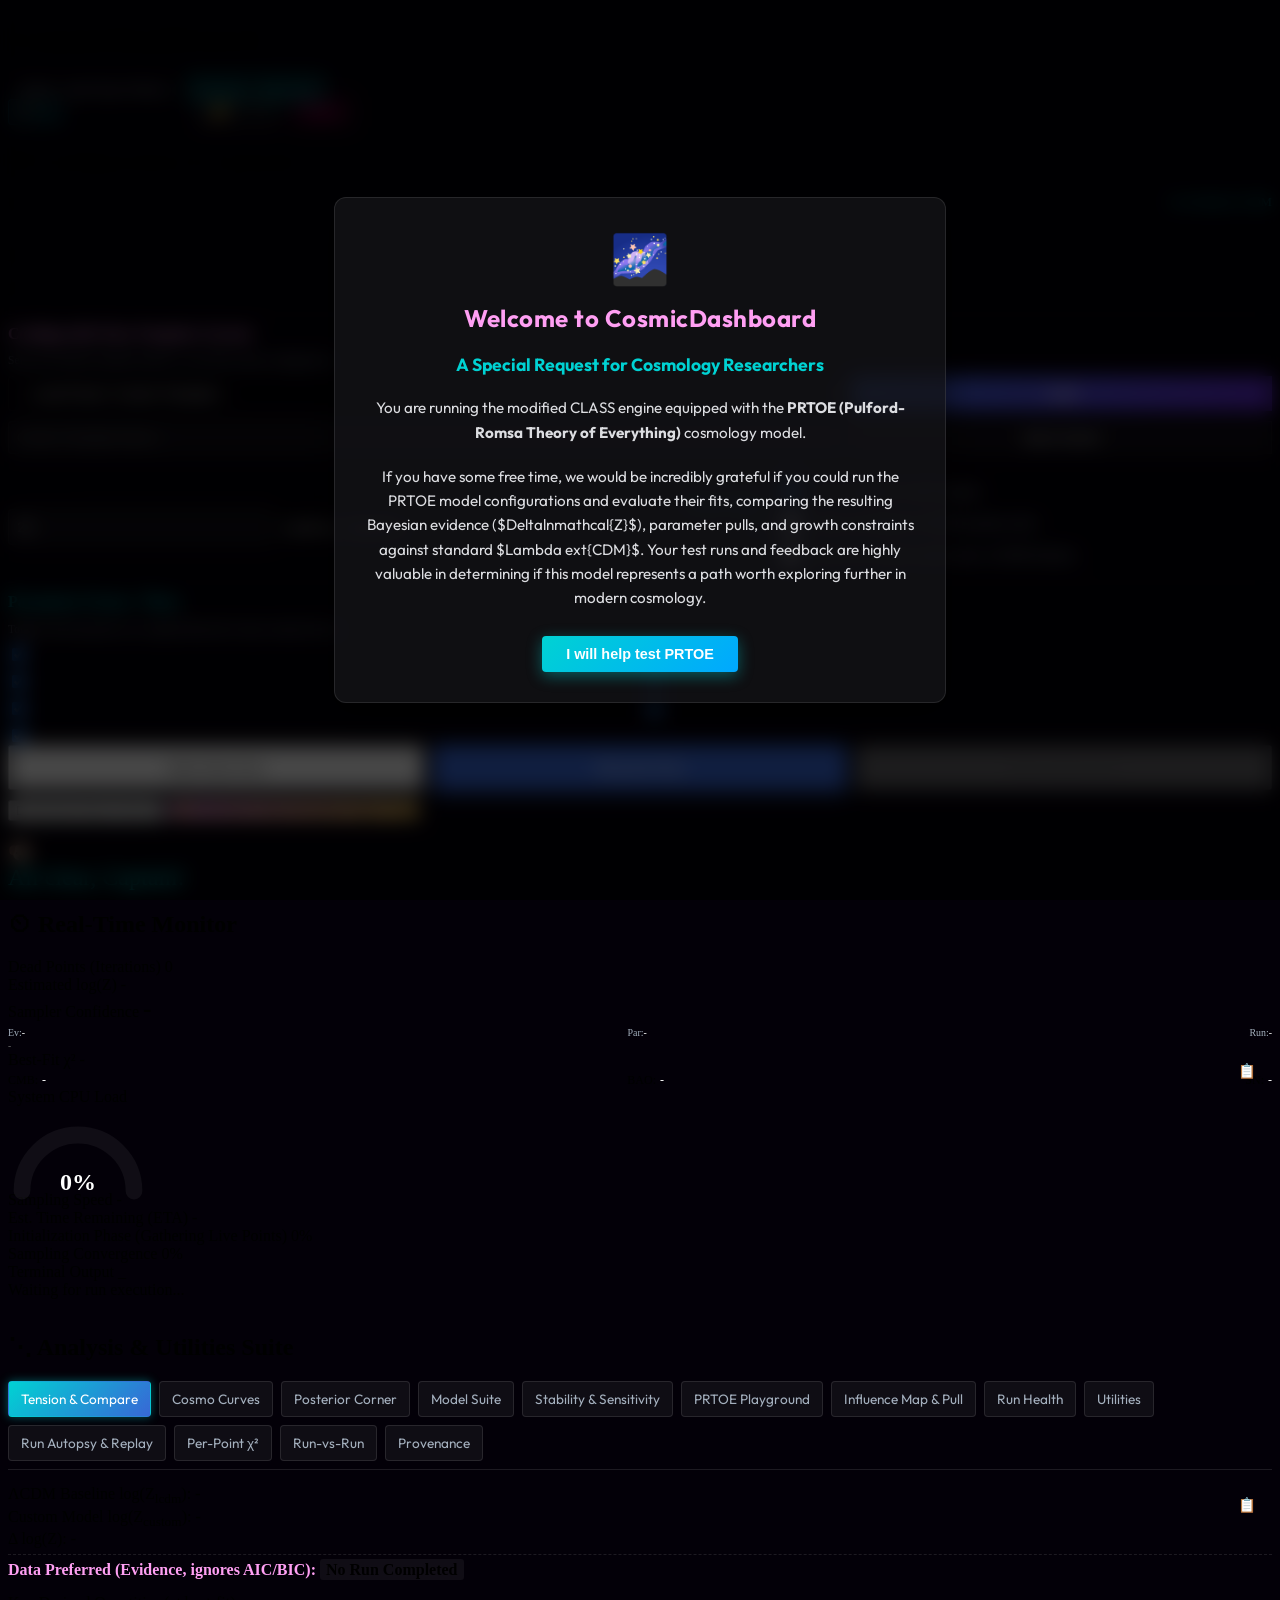
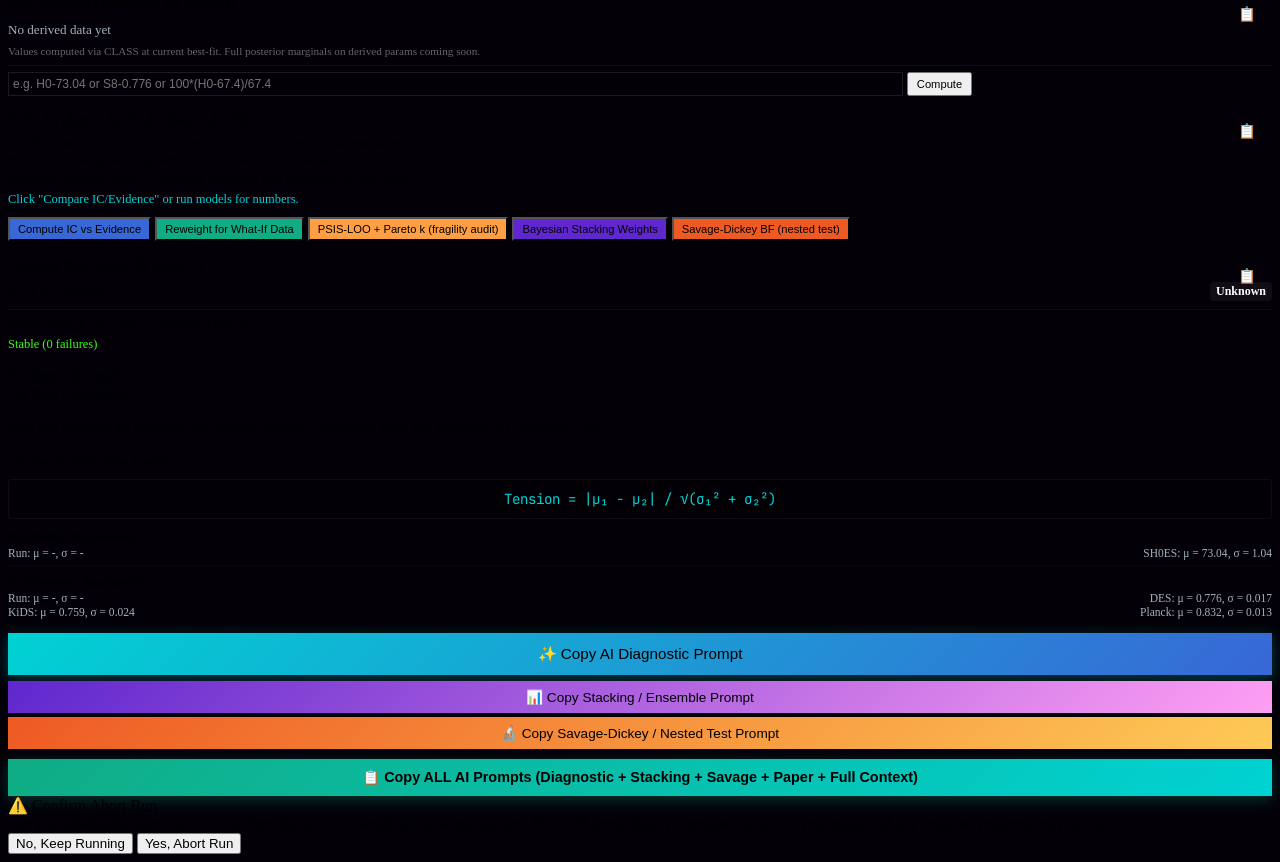
==== cosmic_dashboard/frontend/index.html @ 65e02e68 "Fix CodeRabbit frontend review findings and integrate PRTOE-DHOST framework" ====
<!DOCTYPE html>
<html lang="en">
<head>
    <meta charset="UTF-8">
    <meta name="viewport" content="width=device-width, initial-scale=1.0">
    <title>CosmicDashboard - CLASS & Cobaya Controller</title>
    <link rel="stylesheet" href="index.css">
    <link href="https://fonts.googleapis.com/css2?family=Outfit:wght@300;400;600;800&family=JetBrains+Mono:wght@400;700&display=swap" rel="stylesheet">
    <script src="https://cdn.jsdelivr.net/npm/chart.js"></script>
    <style>
        /* Deep Space Nebula Background */
        body {
            background-color: #030008 !important;
            background-image: 
                linear-gradient(to bottom, rgba(3, 0, 8, 0.4), rgba(3, 0, 8, 0.9)),
                url('https://images.unsplash.com/photo-1462331940025-496dfbfc7564?q=80&w=2560&auto=format&fit=crop') !important;
            background-size: cover !important;
            background-position: center center !important;
            background-attachment: fixed !important;
        }
        
        .tab-btn {
            background: rgba(255, 255, 255, 0.05);
            border: 1px solid rgba(255, 255, 255, 0.1);
            color: #a4b0be;
            padding: 8px 12px;
            border-radius: 4px;
            cursor: pointer;
            font-family: 'Outfit', sans-serif;
            font-size: 0.85rem;
            transition: all 0.2s ease;
        }
        .tab-btn:hover {
            background: rgba(255, 255, 255, 0.1);
            color: #fff;
        }
        .tab-btn.active {
            background: linear-gradient(135deg, #00d2d3, #3867d6);
            color: #fff;
            border-color: transparent;
            box-shadow: 0 0 10px rgba(0, 210, 211, 0.4);
        }
        .tab-content {
            display: none;
        }
        .tab-content.active {
            display: block;
        }
        .health-bar-container {
            margin-bottom: 12px;
        }
        .health-bar-label {
            display: flex;
            justify-content: space-between;
            font-size: 0.8rem;
            color: #a4b0be;
            margin-bottom: 4px;
        }
        .health-bar {
            height: 10px;
            background: rgba(255,255,255,0.05);
            border-radius: 5px;
            overflow: hidden;
            border: 1px solid rgba(255,255,255,0.1);
        }
        .health-bar-fill {
            height: 100%;
            width: 0%;
            transition: width 0.5s ease-in-out;
        }
        .wizard-row {
            display: flex;
            gap: 10px;
            margin-bottom: 10px;
            align-items: center;
        }
        .wizard-row label {
            flex: 1;
            font-size: 0.85rem;
            color: #a4b0be;
        }
        .wizard-row select, .wizard-row input {
            flex: 1.5;
            background: rgba(0,0,0,0.3);
            border: 1px solid rgba(255,255,255,0.1);
            border-radius: 4px;
            color: #fff;
            padding: 6px;
            font-family: 'JetBrains Mono', monospace;
            font-size: 0.85rem;
        }
    </style>
</head>
<body>
    <div class="stars"></div>
    <div class="app-container">
        <!-- Header -->
        <header class="app-header">
            <div class="logo-area">
                <span class="pulse-ring"></span>
                <h1>Cosmic<span>Dashboard</span></h1>
                <span style="font-size: 0.75rem; color: #a4b0be; margin-left: 12px; font-weight: normal; align-self: flex-end; margin-bottom: 5px; font-family: 'Outfit', sans-serif;">Author: Justin Ryan Pulford</span>
                <span id="classy-badge" style="margin-left: 15px; font-size: 0.8rem; padding: 4px 8px; background: rgba(0, 210, 211, 0.1); border: 1px solid #00d2d3; border-radius: 4px; color: #00d2d3; font-family: 'JetBrains Mono', monospace;">Engine: Checking...</span>
            </div>
            <div style="display: flex; align-items: center; gap: 15px;">
                <div id="phone-link-container" style="display: none; align-items: center; gap: 6px; background: rgba(0, 210, 255, 0.05); border: 1px solid rgba(0, 210, 255, 0.15); padding: 4px 8px; border-radius: 4px; font-size: 0.82rem; font-family: 'Outfit', sans-serif;">
                    <span style="font-size: 1rem;">📱</span>
                    <span style="color: #a4b0be;">Phone Sync:</span>
                    <a id="phone-link-href" href="#" target="_blank" rel="noopener noreferrer" style="color: #00d2d3; text-decoration: none; font-weight: bold; font-family: 'JetBrains Mono', monospace;">Checking...</a>
                    <button id="btn-phone-copy" title="Copy full phone URL" style="background:none; border:none; color:#a4b0be; cursor:pointer; font-size:0.75rem; padding:0 1px; line-height:1;">📋</button>
                    <button id="btn-phone-refresh" title="Refresh status (update phone link)" style="background:none; border:none; color:#a4b0be; cursor:pointer; font-size:0.75rem; padding:0 1px; line-height:1;">🔄</button>
                    <button id="btn-phone-set" title="Manually paste/set a working tunnel URL (use if auto link broke or for manual npx localtunnel)" style="background:none; border:none; color:#a4b0be; cursor:pointer; font-size:0.75rem; padding:0 1px; line-height:1;">📝</button>
                    <button id="btn-phone-clear" title="Clear phone link (tunnel expired/broken)" style="background:none; border:none; color:#a4b0be; cursor:pointer; font-size:0.75rem; padding:0 1px; line-height:1;">✕</button>
                </div>
                <button id="btn-phone-set-global" title="Phone Sync / Remote Access — set or update tunnel URL (for when auto localtunnel link breaks or manual npx)" style="background: rgba(0, 210, 255, 0.08); border: 1px solid rgba(0, 210, 255, 0.25); color: #00d2d3; padding: 3px 7px; border-radius: 4px; font-size: 0.85rem; cursor: pointer; display: flex; align-items: center; gap: 3px; font-family: 'Outfit', sans-serif;">
                    📱 <span style="font-size: 0.65rem; opacity: 0.8;">sync</span>
                </button>
                <div class="system-status">
                    <span class="status-dot status-idle" id="status-dot"></span>
                    <span class="status-text" id="status-text">SYSTEM IDLE</span>
                </div>
                <button class="btn btn-secondary" id="btn-manual-login" style="padding: 6px 12px; font-size: 0.8rem; background: rgba(255,255,255,0.05); border:1px solid rgba(255,255,255,0.15); display: flex; align-items: center; gap: 6px;">
                    <span>🔑</span> <span>Login</span>
                </button>
                <button class="btn btn-secondary" id="btn-logout" style="padding: 6px 10px; font-size: 0.75rem; background: rgba(255,0,127,0.1); border:1px solid rgba(255,0,127,0.3); color:#ff007f;">Logout</button>
            </div>
        </header>

        <!-- Main Dashboard Grid -->
        <main class="dashboard-grid">
            <!-- Left Panel: Configuration & Uploads -->
            <section class="panel glassmorphic scrollable" id="config-panel">
                <h2><span class="icon">&#x2699;</span> Configuration & Uploads</h2>
                
                <!-- YAML Upload -->
                <div class="control-group">
                    <label style="display: flex; justify-content: space-between;">Upload Model Configuration (.yaml) <a href="#" id="btn-reset-yaml" style="color: #00d2d3; text-decoration: none; font-size: 0.8rem;">Use Default ΛCDM</a></label>
                    <div class="file-upload-zone" id="yaml-upload-zone" role="button" tabindex="0" aria-label="Upload YAML configuration file">
                        <span class="upload-icon">&#x2191;</span>
                        <p>Drag & drop or <span class="browse">browse</span></p>
                        <span class="file-name-display" id="yaml-name">Default: lcdm_config.yaml</span>
                        <input type="file" id="yaml-input" accept=".yaml,.yml" style="display: none;">
                        <!-- THE COSMIC PORTAL: ALWAYS-VISIBLE ALIVE NEBULA.
                             Real nebula photo + deep layered gas clouds (indigos/violets/crimsons/teals/magentas/golds).
                             ALWAYS present (never disappears when config added).
                             .has-model: vivid + glassmorphic readable name pill so you clearly see "what model is being ran".
                             .running: FULLY ALIVE - fast swirling drift, pulsing energy, flowing space dust through the clouds,
                             stars dancing, portal breathing/glowing. Hover amps it more. Pure CSS. JUST MAKE IT ALIVE. -->

                    </div>
                </div>

                <!-- Configurable Run Template System -->
                <div class="control-group" id="template-system-section" style="margin-top: 15px; border-top: 1px solid rgba(255,255,255,0.05); padding-top: 10px;">
                    <label style="font-weight: bold; margin-bottom: 8px; color: #ff9ff3;">Configurable Run Template System</label>
                    <p style="font-size: 0.72rem; color: #a4b0be; margin-bottom: 10px;">Select pre-defined standard models or save/load custom configurations.</p>
                    <div style="display: flex; gap: 8px; margin-bottom: 10px;">
                        <select id="select-config-template" style="flex: 2; padding: 8px; border-radius: 4px; background: rgba(0,0,0,0.3); border: 1px solid rgba(255,255,255,0.1); color: #fff; font-size: 0.82rem;">
                            <option value="">-- Load Preset / Custom Template --</option>
                            <option value="lcdm_baseline">ΛCDM Baseline</option>
                            <option value="prtoe_standard">PRTOE Standard</option>
                            <option value="wcdm_test">wCDM Test</option>
                            <option value="ede_test">EDE Test (Model Zoo)</option>
                            <option value="last_run">Last Run</option>
                        </select>
                        <button class="btn btn-glow" id="btn-load-template" style="flex: 1; padding: 6px; font-size: 0.8rem; background: linear-gradient(135deg, #3867d6, #5f27cd); color: white; border: none; font-weight: bold;">Load</button>
                    </div>
                    <div style="display: flex; gap: 8px;">
                        <input type="text" id="input-template-name" placeholder="Custom Template Name..." style="flex: 2; padding: 8px; border-radius: 4px; background: rgba(255,255,255,0.05); border: 1px solid rgba(255,255,255,0.1); color: #fff; font-size: 0.8rem;">
                        <button class="btn" id="btn-save-template" style="flex: 1; padding: 6px; font-size: 0.8rem; background: rgba(255,255,255,0.05); border: 1px solid rgba(255,255,255,0.1); color: #fff;">Save Current</button>
                    </div>
                </div>

                <!-- Run Settings -->
                <div class="control-group" style="display: flex; gap: 15px; align-items: center; margin-top: 15px;">
                    <div style="flex: 1;">
                        <label>CPU Cores</label>
                        <input type="number" id="input-cores" value="24" min="1" max="128" style="width: 100%; padding: 8px; border-radius: 4px; background: rgba(255,255,255,0.05); border: 1px solid rgba(255,255,255,0.1); color: #fff; font-family: 'JetBrains Mono', monospace;">
                    </div>
                    <!-- CLASS Engine Selector (new: swap entire CLASS builds for different models/patches) -->
                    <div style="flex: 2;">
                        <label style="display: flex; justify-content: space-between; align-items: center;">
                            Active CLASS Engine
                            <a href="#" id="btn-manage-engines" style="color:#00d2d3; font-size:0.72rem; text-decoration:underline;">Manage Engines</a>
                        </label>
                        <select id="select-class-engine" style="width: 100%; padding: 6px; border-radius: 4px; background: rgba(0,0,0,0.3); border: 1px solid rgba(255,255,255,0.1); color: #fff; font-size: 0.82rem; font-family: 'JetBrains Mono', monospace;">
                            <option value="">Loading engines...</option>
                        </select>
                    </div>
                    <div style="flex: 2; display: flex; flex-direction: column; gap: 8px; margin-top: 10px;">
                        <div style="display: flex; align-items: center; gap: 10px;">
                            <input type="checkbox" id="check-autorebuild" checked style="width: 18px; height: 18px;">
                            <label style="margin: 0; cursor: pointer; color: #a4b0be; font-size: 0.9rem;" for="check-autorebuild">Auto-rebuild CLASS Engine</label>
                        </div>
                        <div style="display: flex; align-items: center; gap: 10px;">
                            <input type="checkbox" id="check-autorun-lcdm" style="width: 18px; height: 18px;">
                            <label style="margin: 0; cursor: pointer; color: #a4b0be; font-size: 0.9rem;" for="check-autorun-lcdm">Auto-run default &Lambda;CDM baseline after</label>
                        </div>
                        <div style="display: flex; align-items: center; gap: 10px;">
                            <input type="checkbox" id="check-autorun-custom" style="width: 18px; height: 18px;">
                            <label style="margin: 0; cursor: pointer; color: #a4b0be; font-size: 0.9rem;" for="check-autorun-custom">Auto-run custom model after &Lambda;CDM finishes</label>
                        </div>
                    </div>
                </div>

                <!-- Parameter Freeze/Thaw System -->
                <div class="control-group" id="freeze-thaw-section" style="margin-top: 15px; border-top: 1px solid rgba(255,255,255,0.05); padding-top: 10px;">
                    <label style="font-weight: bold; margin-bottom: 8px; color: #00d2d3;">Parameter Freeze / Thaw</label>
                    <p style="font-size: 0.72rem; color: #a4b0be; margin-bottom: 10px;">Toggle which parameters are sampled (thawed) or kept constant (frozen).</p>
                    <div style="display: grid; grid-template-columns: 1fr 1fr; gap: 8px; font-family: var(--font-sans); font-size: 0.8rem;">
                        <label style="display: flex; align-items: center; gap: 6px; cursor: pointer;">
                            <input type="checkbox" class="freeze-toggle" data-param="H0" checked> H₀ (Hubble)
                        </label>
                        <label style="display: flex; align-items: center; gap: 6px; cursor: pointer;">
                            <input type="checkbox" class="freeze-toggle" data-param="omega_cdm" checked> &omega;<sub>cdm</sub> (CDM)
                        </label>
                        <label style="display: flex; align-items: center; gap: 6px; cursor: pointer;">
                            <input type="checkbox" class="freeze-toggle" data-param="omega_b" checked> &omega;<sub>b</sub> (Baryons)
                        </label>
                        <label style="display: flex; align-items: center; gap: 6px; cursor: pointer;">
                            <input type="checkbox" class="freeze-toggle" data-param="xi_prtoe" checked> &xi;<sub>prtoe</sub>
                        </label>
                        <label style="display: flex; align-items: center; gap: 6px; cursor: pointer;">
                            <input type="checkbox" class="freeze-toggle" data-param="delta_prtoe" checked> &delta;<sub>prtoe</sub>
                        </label>
                        <label style="display: flex; align-items: center; gap: 6px; cursor: pointer;">
                            <input type="checkbox" class="freeze-toggle" data-param="zeta_prtoe" checked> &zeta;<sub>prtoe</sub>
                        </label>
                        <label style="display: flex; align-items: center; gap: 6px; cursor: pointer;">
                            <input type="checkbox" class="freeze-toggle" data-param="beta_prtoe" checked> &beta;<sub>prtoe</sub>
                        </label>
                    </div>
                </div>

                <!-- Action Buttons -->
                <div class="actions" style="display: flex; gap: 10px; flex-wrap: wrap;">
                    <button class="btn btn-primary btn-glow" id="btn-start" style="flex: 1; padding: 12px 10px; font-size: 0.95rem;">Start New Run</button>
                    <button class="btn" id="btn-resume" style="flex: 1; padding: 12px 10px; font-size: 0.95rem; background: #3867d6; color: white; border: none; box-shadow: 0 4px 15px rgba(56, 103, 214, 0.4);">Resume Run</button>
                    <button class="btn btn-danger" id="btn-stop" disabled style="flex: 1; padding: 12px 10px; font-size: 0.95rem;">Abort Active Run</button>
                </div>
                <div class="actions">
                    <button class="btn btn-secondary" id="btn-download" style="margin-top: 10px;">Download Data Archive</button>
                    <button class="btn btn-primary" id="btn-submit-bundle" style="margin-top: 6px; background: linear-gradient(135deg, #ff9ff3, #feca57); color:#000;">📦 Generate Submit Bundle (Paper Zip)</button>
                </div>
                <!-- Watchdog Alert Card -->
                <div class="jeffreys-card" id="watchdog-card" style="margin-top: 20px; border-color: #00d2d3; transition: all 0.3s ease;">
                    <div class="jeffreys-title"><span id="watchdog-icon" style="font-size: 1.2rem; margin-right: 5px;">🐶</span> Watchdog Status</div>
                    <div class="jeffreys-value" id="watchdog-text" style="color: #00d2d3; font-size: 1.5rem; text-shadow: 0 0 10px rgba(0, 210, 211, 0.5); transition: color 0.3s ease;">All clear, Captain!</div>
                    <div class="jeffreys-description" id="watchdog-desc" style="max-height: 200px; overflow-y: auto; text-align: left; background: rgba(0,0,0,0.2); padding: 8px; border-radius: 4px; display: none; margin-top: 10px;">
                        <!-- Alerts will be injected here -->
                    </div>
                    <div id="watchdog-actions" style="display: none; margin-top: 15px; gap: 8px; flex-wrap: wrap;">
                        <div id="watchdog-prioractions" style="display: none; gap: 8px; width: 100%; flex-wrap: wrap;">
                            <button class="btn btn-primary" id="btn-accept-priors" style="flex: 1; min-width: 120px; padding: 8px; font-size: 0.9rem; background: #ff4757; border: none; box-shadow: 0 0 10px rgba(255,71,87,0.4);">Accept & Restart</button>
                            <button class="btn btn-secondary" id="btn-deny-priors" style="flex: 1; min-width: 120px; padding: 8px; font-size: 0.9rem;">Deny / Ignore</button>
                        </div>
                        <div id="watchdog-utilactions" style="display: none; gap: 8px; width: 100%; flex-wrap: wrap;">
                            <button class="btn btn-secondary" id="btn-clear-report" style="flex: 1; min-width: 100px; padding: 8px; font-size: 0.85rem; background: #57606f; border: none;">Clear Report</button>
                            <button class="btn btn-secondary" id="btn-view-logfile" style="flex: 1; min-width: 100px; padding: 8px; font-size: 0.85rem; background: #3742fa; border: none;">View Log</button>
                            <button class="btn btn-secondary" id="btn-clear-log" style="flex: 1; min-width: 100px; padding: 8px; font-size: 0.85rem; background: #e74c3c; border: none;">Clear Log</button>
                            <button class="btn btn-secondary" id="btn-open-logfile" style="flex: 1; min-width: 100px; padding: 8px; font-size: 0.85rem; background: #2f3640; border: none;">Chain Log</button>
                        </div>
                    </div>
                </div>
            </section>

            <!-- Center Panel: Real-Time Sampler Monitor -->
            <section class="panel glassmorphic" id="monitor-panel" style="min-width: 0;">
                <h2><span class="icon">&#x23f2;</span> Real-Time Monitor</h2>
                
                <div class="monitor-stats">
                    <div class="stat-card">
                        <span class="stat-label">Dead Points (Iterations)</span>
                        <span class="stat-value" id="stat-dead">0</span>
                    </div>
                    <div class="stat-card">
                        <span class="stat-label">Estimated log(Z)</span>
                        <span class="stat-value highlight-cyan" id="stat-evidence">-</span>
                    </div>
                    <!-- New: Confidence Tracker - shows how confident the sampler is in current likelihood & parameters -->
                    <div class="stat-card">
                        <span class="stat-label">Sampler Confidence</span>
                        <span class="stat-value" id="stat-confidence" style="font-size: 1.6rem; font-weight: 700;">-</span>
                        <div style="margin-top: 3px; font-size: 0.62rem; color: #a4b0be; display: flex; gap: 5px; justify-content: space-between;">
                            <span>Ev:<span id="conf-evidence" style="color:#fff; font-family: var(--font-mono);">-</span></span>
                            <span>Par:<span id="conf-params" style="color:#fff; font-family: var(--font-mono);">-</span></span>
                            <span>Run:<span id="conf-sampler" style="color:#fff; font-family: var(--font-mono);">-</span></span>
                        </div>
                        <div id="conf-message" style="margin-top: 2px; font-size: 0.6rem; color: #666; font-family: var(--font-mono); white-space: nowrap; overflow: hidden; text-overflow: ellipsis;">-</div>
                    </div>
                    <div class="stat-card" style="position: relative;">
                        <button class="copy-btn" id="btn-copy-bestfit" title="Copy best-fit parameters" style="position: absolute; top: 10px; right: 10px; background: none; border: none; color: #a4b0be; cursor: pointer; font-size: 0.9rem; padding: 2px 6px; border-radius: 4px; transition: all 0.2s ease;">📋</button>
                        <span class="stat-label">Best-Fit &chi;&sup2;</span>
                        <span class="stat-value highlight-neon" id="stat-chi2">-</span>
                        <div style="display: flex; justify-content: space-between; font-size: 0.75rem; color: var(--text-secondary); margin-top: 4px; font-family: var(--font-mono);">
                            <span>CMB:<span id="stat-chi2-cmb" style="color:#fff; margin-left:4px">-</span></span>
                            <span>BAO:<span id="stat-chi2-bao" style="color:#fff; margin-left:4px">-</span></span>
                            <span>SN:<span id="stat-chi2-sn" style="color:#fff; margin-left:4px">-</span></span>
                        </div>
                        <div id="stat-raw-params" style="margin-top: 10px; font-size: 0.7rem; color: #a4b0be; font-family: var(--font-mono); max-height: 120px; overflow-y: auto; overflow-x: auto; background: rgba(0,0,0,0.2); padding: 6px; border-radius: 4px; display: none; word-break: break-all;">
                            <!-- Raw params injected here -->
                        </div>
                    </div>
                    <div class="stat-card" style="align-items: center; justify-content: center;">
                        <span class="stat-label" style="align-self: flex-start; width: 100%;">System CPU Load</span>
                        <div style="position: relative; width: 140px; height: 70px; margin-top: 15px;">
                            <svg viewBox="0 0 100 50" style="width: 100%; height: 100%; overflow: visible;">
                                <path d="M 10 50 A 40 40 0 0 1 90 50" fill="none" stroke="rgba(255,255,255,0.05)" stroke-width="12" stroke-linecap="round"/>
                                <path id="cpu-gauge-path" d="M 10 50 A 40 40 0 0 1 90 50" fill="none" stroke="#00d2d3" stroke-width="12" stroke-linecap="round" stroke-dasharray="125.66" stroke-dashoffset="125.66" style="transition: stroke-dashoffset 0.5s ease-out, stroke 0.5s ease;"/>
                            </svg>
                            <div style="position: absolute; bottom: -5px; left: 0; width: 100%; text-align: center;">
                                <span id="stat-cpu" style="font-family: var(--font-mono); font-size: 1.5rem; font-weight: 700; color: #fff;">0%</span>
                            </div>
                        </div>
                    </div>
                    <div class="stat-card">
                        <span class="stat-label">Sampling Speed</span>
                        <span class="stat-value highlight-cyan" id="stat-speed">-</span>
                    </div>
                    <div class="stat-card">
                        <span class="stat-label">Est. Time Remaining (ETA)</span>
                        <span class="stat-value highlight-neon" id="stat-eta">-</span>
                    </div>
                </div>

                <div class="progress-container">
                    <div class="progress-header">
                        <span>Initialization Phase (Gathering Live Points)</span>
                        <span id="init-percent">0%</span>
                    </div>
                    <div class="progress-bar">
                        <div class="progress-fill" id="init-fill" style="background: linear-gradient(90deg, #ff9ff3, #feca57);"></div>
                    </div>
                </div>

                <div class="progress-container">
                    <div class="progress-header">
                        <span>Sampling Convergence</span>
                        <span id="progress-percent">0%</span>
                    </div>
                    <div class="progress-bar">
                        <div class="progress-fill" id="progress-fill"></div>
                    </div>
                </div>

                <!-- Live Parameter Space Plot -->
                <div class="live-plot-container" id="live-plot-container" style="display: none; margin-top: 15px; text-align: center; background: rgba(0,0,0,0.2); border-radius: 8px; border: 1px solid rgba(255,255,255,0.05); padding: 10px;">
                    <div style="font-size: 0.8rem; color: #a4b0be; font-family: var(--font-mono); margin-bottom: 10px; display: flex; justify-content: space-between; align-items: center;">
                        <span><span style="color: #00d2d3;">&#9654;</span> Live Parameter Space Coverage</span>
                        <span id="plot-timestamp" style="font-size: 0.7rem; color: #576574;">-</span>
                    </div>
                    <div style="max-height: 380px; overflow: auto; border-radius: 4px; padding: 5px;">
                        <img id="live-plot-img" src="" style="width: 55%; min-width: 350px; height: auto; border-radius: 4px; box-shadow: 0 4px 15px rgba(0,0,0,0.5);" alt="Live Convergence Plot">
                    </div>
                </div>

                <div class="console-log">
                    <div class="console-header">
                        <span>Terminal Output</span>
                        <span class="blink-cursor">_</span>
                    </div>
                    <div class="console-body" id="console-body" style="overflow-x: auto; white-space: nowrap; padding-bottom: 15px;">
                        Waiting for run execution...
                    </div>
                </div>
            </section>

            <!-- Right Panel: Bayesian Evidence Comparison & Controls -->
            <section class="panel glassmorphic scrollable" id="results-panel">
                <h2><span class="icon">&#x22f1;</span> Analysis &amp; Utilities Suite</h2>
                
                <!-- Tab Headers -->
                <div class="tabs-header" style="display: flex; gap: 8px; border-bottom: 1px solid rgba(255,255,255,0.1); padding-bottom: 8px; margin-bottom: 15px; flex-wrap: wrap;">
                    <button class="tab-btn active" data-tab="tab-tension">Tension &amp; Compare</button>
                    <button class="tab-btn" data-tab="tab-curves">Cosmo Curves</button>
                    <button class="tab-btn" data-tab="tab-corner">Posterior Corner</button>
                    <button class="tab-btn" data-tab="tab-compare">Model Suite</button>
                    <button class="tab-btn" data-tab="tab-stability">Stability &amp; Sensitivity</button>
                    <button class="tab-btn" data-tab="tab-playground">PRTOE Playground</button>
                    <button class="tab-btn" data-tab="tab-influence">Influence Map &amp; Pull</button>
                    <button class="tab-btn" data-tab="tab-health">Run Health</button>
                    <button class="tab-btn" data-tab="tab-utils">Utilities</button>
                    <button class="tab-btn" data-tab="tab-autopsy">Run Autopsy &amp; Replay</button>
                    <button class="tab-btn" data-tab="tab-perpoint">Per-Point &chi;&sup2;</button>
                    <button class="tab-btn" data-tab="tab-runcompare">Run-vs-Run</button>
                    <button class="tab-btn" data-tab="tab-provenance">Provenance</button>
                </div>

                <!-- Tab 1: Tension & Compare -->
                <div class="tab-content active" id="tab-tension">
                    <div class="evidence-math" style="position: relative;">
                        <button class="copy-btn" id="btn-copy-evidence" title="Copy evidence comparison" style="position: absolute; top: 10px; right: 10px; background: none; border: none; color: #a4b0be; cursor: pointer; font-size: 0.9rem; padding: 2px 6px; border-radius: 4px; transition: all 0.2s ease;">📋</button>
                        <div class="math-row">
                            <span class="math-label">ΛCDM Baseline log(Z<sub>lcdm</sub>):</span>
                            <span class="math-val" id="val-baseline">-</span>
                        </div>
                        <div class="math-row">
                            <span class="math-label" id="label-custom-model">Custom Model log(Z<sub>custom</sub>):</span>
                            <span class="math-val highlight-cyan" id="val-custom">-</span>
                        </div>
                        <div class="math-divider"></div>
                        <div class="math-row result-row">
                            <span class="math-label">&Delta; log(Z):</span>
                            <span class="math-val highlight-neon" id="val-delta">-</span>
                        </div>
                        <!-- NEW: At-a-glance ACTUAL model preference from the data (Bayesian evidence, WAIC, BMA, PPC, tensions) -- ignores AIC/BIC entirely -->
                        <div class="math-row" style="margin-top: 6px; padding-top: 6px; border-top: 1px dashed rgba(255,255,255,0.1);">
                            <span class="math-label" style="font-weight: bold; color: #ff9ff3;">Data Preferred (Evidence, ignores AIC/BIC):</span>
                            <span class="math-val" id="evidence-preferred-model" style="font-weight: bold; background: rgba(255,255,255,0.05); padding: 2px 6px; border-radius: 3px;">No Run Completed</span>
                        </div>
                    </div>

                    <!-- Key Derived Cosmological Parameters (new drool-worthy panel) -->
                    <div class="evidence-math" id="derived-params-card" style="margin-top: 15px; position: relative;">
                        <button class="copy-btn" id="btn-copy-derived" title="Copy derived parameters" style="position: absolute; top: 10px; right: 10px; background: none; border: none; color: #a4b0be; cursor: pointer; font-size: 0.9rem; padding: 2px 6px; border-radius: 4px; transition: all 0.2s ease;">📋</button>
                        <div class="jeffreys-title">Key Derived Quantities (at best-fit)</div>
                        <div id="derived-params-body" style="font-family: var(--font-mono); font-size: 0.82rem; line-height: 1.45; margin-top: 8px; display: grid; grid-template-columns: 1fr 1fr; gap: 4px 12px;">
                            <!-- Populated by JS from /api/derived_parameters -->
                            <div style="color:#a4b0be">Run a model to see age, r_s, 100θ_s, σ₈, S₈, etc.</div>
                        </div>
                        <div style="font-size:0.7rem; color:#666; margin-top:6px;">Values computed via CLASS at current best-fit. Full posterior marginals on derived params coming soon.</div>
                        <div style="margin-top:8px; border-top:1px solid rgba(255,255,255,0.05); padding-top:6px;">
                            <input type="text" id="derived-expr-input" placeholder="e.g. H0-73.04 or S8-0.776 or 100*(H0-67.4)/67.4" style="width:70%; padding:4px; font-size:0.75rem; background:rgba(0,0,0,0.3); border:1px solid rgba(255,255,255,0.1); color:#fff;">
                            <button class="btn" id="btn-compute-expr" style="padding:4px 8px; font-size:0.7rem;">Compute</button>
                            <div id="derived-expr-result" style="font-size:0.75rem; margin-top:4px; color:#00d2d3;"></div>
                        </div>
                    </div>

                    <!-- IC vs Evidence Comparison (makes AIC/BIC obsolete for complex models) -->
                    <div class="evidence-math" id="ic-evidence-card" style="margin-top: 15px; position: relative;">
                        <button class="copy-btn" id="btn-copy-ic-evidence" title="Copy IC vs evidence comparison" style="position: absolute; top: 10px; right: 10px; background: none; border: none; color: #a4b0be; cursor: pointer; font-size: 0.9rem; padding: 2px 6px; border-radius: 4px; transition: all 0.2s ease;">📋</button>
                        <div class="jeffreys-title">Why Evidence & WAIC Beat AIC/BIC</div>
                        <div id="ic-evidence-body" style="font-family: var(--font-mono); font-size: 0.78rem; line-height: 1.4; margin-top: 6px;">
                            <div>AIC/BIC: point-estimate + crude k penalty. Misses prior volume, degeneracies.</div>
                            <div>WAIC/LOO: full posterior penalty (effective params from variance).</div>
                            <div>Bayesian Evidence (Δlog Z): integrates likelihood over prior (true Occam razor).</div>
                            <div id="ic-evidence-values" style="margin-top:4px; color:#00d2d3;">Click "Compare IC/Evidence" or run models for numbers.</div>
                        </div>
                        <button class="btn" id="btn-ic-evidence" style="margin-top:8px; padding:4px 8px; font-size:0.7rem; background:#3867d6;">Compute IC vs Evidence</button>
                        <button class="btn" id="btn-reweight" style="margin-top:4px; padding:4px 8px; font-size:0.7rem; background:#10ac84;">Reweight for What-If Data</button>
                        <button class="btn" id="btn-psis-loo" style="margin-top:4px; padding:4px 8px; font-size:0.7rem; background:#ff9f43;">PSIS-LOO + Pareto k (fragility audit)</button>
                        <button class="btn" id="btn-model-stacking" style="margin-top:4px; padding:4px 8px; font-size:0.7rem; background:#5f27cd;">Bayesian Stacking Weights</button>
                        <button class="btn" id="btn-savage-dickey" style="margin-top:4px; padding:4px 8px; font-size:0.7rem; background:#ee5a24;">Savage-Dickey BF (nested test)</button>
                        <div id="advanced-metrics-body" style="margin-top:6px; font-family: var(--font-mono); font-size:0.72rem; color:#a4b0be; background:rgba(0,0,0,0.2); padding:4px; border-radius:3px; display:none;"></div>
                    </div>

                    <!-- Model Tension & Stability Card -->
                    <div class="evidence-math" id="tensions-card" style="margin-top: 15px; position: relative;">
                        <button class="copy-btn" id="btn-copy-tensions" title="Copy tension & struggles status" style="position: absolute; top: 10px; right: 10px; background: none; border: none; color: #a4b0be; cursor: pointer; font-size: 0.9rem; padding: 2px 6px; border-radius: 4px; transition: all 0.2s ease;">📋</button>
                        <div class="jeffreys-title">Tension Resolution &amp; Stability</div>
                        <div style="font-family: var(--font-sans); font-size: 0.85rem; margin-top: 8px; display: flex; flex-direction: column; gap: 8px;">
                            <div style="display: flex; justify-content: space-between; align-items: center;">
                                <span>H<sub>0</sub> &amp; S<sub>8</sub> Tensions:</span>
                                <span id="stat-tensions-badge" style="padding: 2px 6px; border-radius: 4px; font-weight: bold; font-family: var(--font-mono); font-size: 0.75rem; background: rgba(255,255,255,0.05); color: #fff;">Unknown</span>
                            </div>
                            <div id="stat-neutrino-line" style="display: none; justify-content: space-between; align-items: center; font-size: 0.82rem; border-top: 1px dashed rgba(255,255,255,0.05); padding-top: 6px; margin-top: 2px;">
                                <span>Neutrino Stability (m<sub>&nu;</sub>):</span>
                                <span id="stat-neutrino-badge" style="padding: 1px 5px; border-radius: 3px; font-weight: bold; font-family: var(--font-mono); font-size: 0.72rem; background: rgba(255,255,255,0.05); color: #fff; border: 1px solid rgba(255,255,255,0.1);">--</span>
                            </div>
                            <div id="stat-ncdm-section" style="display: none; flex-direction: column; border-top: 1px dashed rgba(255,255,255,0.05); padding-top: 6px; margin-top: 2px;">
                                <div style="display: flex; justify-content: space-between; align-items: center; cursor: pointer;" id="stat-ncdm-header" title="Click to view neutrino diagnostics">
                                    <span style="display: flex; align-items: center; gap: 4px;">
                                        <span>Neutrino Sector (m_&nu;):</span>
                                        <span id="stat-ncdm-arrow" style="font-size: 0.7rem; transition: transform 0.2s;">▶</span>
                                    </span>
                                    <span id="stat-ncdm-badge" style="padding: 2px 6px; border-radius: 4px; font-weight: bold; font-family: var(--font-mono); font-size: 0.75rem; background: rgba(255,255,255,0.05); color: #fff; border: 1px solid rgba(255,255,255,0.1);">Disabled</span>
                                </div>
                                <div id="stat-ncdm-details" style="display: none; padding-top: 8px; flex-direction: column; gap: 4px; border-top: 1px dashed rgba(255,255,255,0.02); margin-top: 6px; font-size: 0.78rem;">
                                    <!-- Details will be dynamically injected here -->
                                </div>
                            </div>
                            <div id="stat-struggles-section" style="border-top: 1px solid rgba(255,255,255,0.05); padding-top: 8px;">
                                <div style="color: var(--text-secondary); font-size: 0.8rem; margin-bottom: 4px;">Model Struggles (CLASS Computation Failures):</div>
                                <div id="stat-struggles-body" style="font-family: var(--font-mono); font-size: 0.78rem; color: #39ff14; overflow-x: auto; word-break: break-all;">
                                    Stable (0 failures)
                                </div>
                            </div>
                        </div>
                    </div>

                    <!-- Parameters Constraints Table -->
                    <div class="evidence-math" id="constraints-card" style="margin-top: 15px; display: none; position: relative;">
                        <button class="copy-btn" id="btn-copy-constraints" title="Copy 1-sigma constraints" style="position: absolute; top: 10px; right: 10px; background: none; border: none; color: #a4b0be; cursor: pointer; font-size: 0.9rem; padding: 2px 6px; border-radius: 4px; transition: all 0.2s ease;">📋</button>
                        <div class="jeffreys-title">1-Sigma Constraints (Mean &amp; 1-&sigma;)</div>
                        <div id="constraints-body" style="font-family: var(--font-mono); font-size: 0.82rem; line-height: 1.5; margin-top: 8px; max-height: 200px; overflow-y: auto; overflow-x: auto; word-break: break-all;">
                            <!-- Injected parameter limits -->
                        </div>
                    </div>

                    <!-- Jeffreys Scale Card -->
                    <div class="jeffreys-card" id="jeffreys-card" style="margin-top: 15px;">
                        <div class="jeffreys-title">Evidence Strength</div>
                        <div class="jeffreys-value" id="jeffreys-text">No Run Completed</div>
                        <p class="jeffreys-description" id="jeffreys-desc">
                            Run the sampler to compare the custom model's evidence with the baseline $\Lambda$CDM.
                        </p>
                        <div id="evidence-breakdown" style="display: none; border-top: 1px solid rgba(255,255,255,0.05); padding-top: 8px; margin-top: 10px; font-family: var(--font-mono); font-size: 0.75rem; text-align: left; line-height: 1.4; color: #a4b0be; word-break: break-all;">
                            <!-- Breakdown will be injected here -->
                        </div>
                    </div>

                    <!-- Tension Statistical Formula & Component Detail -->
                    <div class="evidence-math" style="margin-top: 15px; font-family: var(--font-sans); font-size: 0.82rem;">
                        <div class="jeffreys-title" style="margin-bottom: 8px;">Tension Quantification Engine</div>
                        <div style="text-align: center; margin: 10px 0; padding: 10px; background: rgba(0,0,0,0.3); border: 1px solid rgba(255,255,255,0.05); border-radius: 4px; font-family: 'JetBrains Mono', monospace; font-size: 0.88rem; color: #00d2d3;">
                            Tension = |&mu;₁ - &mu;₂| / &radic;(&sigma;₁&sup2; + &sigma;₂&sup2;)
                        </div>
                        <div style="display: flex; flex-direction: column; gap: 8px; font-size: 0.78rem;">
                            <div style="border-bottom: 1px solid rgba(255,255,255,0.02); padding-bottom: 6px;">
                                <div style="display: flex; justify-content: space-between; font-weight: bold; margin-bottom: 2px;">
                                    <span>H₀ (Hubble Parameter):</span>
                                    <span id="detail-h0-tension" class="highlight-cyan">-</span>
                                </div>
                                <div style="color: #a4b0be; display: flex; justify-content: space-between; font-family: var(--font-mono); font-size: 0.72rem;">
                                    <span>Run: &mu; = <span id="val-h0-mean">-</span>, &sigma; = <span id="val-h0-std">-</span></span>
                                    <span>SH0ES: &mu; = 73.04, &sigma; = 1.04</span>
                                </div>
                            </div>
                            <div>
                                <div style="display: flex; justify-content: space-between; font-weight: bold; margin-bottom: 2px;">
                                    <span>S₈ (Structure Amplitude):</span>
                                    <span id="detail-s8-tension" class="highlight-cyan">-</span>
                                </div>
                                <div style="color: #a4b0be; display: flex; justify-content: space-between; font-family: var(--font-mono); font-size: 0.72rem; margin-bottom: 2px;">
                                    <span>Run: &mu; = <span id="val-s8-mean">-</span>, &sigma; = <span id="val-s8-std">-</span></span>
                                    <span>DES: &mu; = 0.776, &sigma; = 0.017</span>
                                </div>
                                <div style="color: #a4b0be; display: flex; justify-content: space-between; font-family: var(--font-mono); font-size: 0.72rem;">
                                    <span>KiDS: &mu; = 0.759, &sigma; = 0.024</span>
                                    <span>Planck: &mu; = 0.832, &sigma; = 0.013</span>
                                </div>
                            </div>
                        </div>
                    </div>

                    <!-- Unified AI Prompt Generators (updated with all new features: PSIS-LOO + Pareto k, Bayesian Stacking, Savage-Dickey, robust Phone Sync, alive Nebula portal, etc.) -->
                    <button class="btn btn-primary btn-glow" id="btn-copy-ai-prompt" style="margin-top: 15px; width: 100%; padding: 12px; font-size: 0.95rem; background: linear-gradient(135deg, #00d2d3, #3867d6); border: none; box-shadow: 0 4px 15px rgba(0, 210, 211, 0.3);">
                        ✨ Copy AI Diagnostic Prompt
                    </button>
                    <button class="btn" id="btn-copy-ai-stacking" style="margin-top: 6px; width: 100%; padding: 8px; font-size: 0.85rem; background: linear-gradient(135deg, #5f27cd, #ff9ff3); border: none;">
                        📊 Copy Stacking / Ensemble Prompt
                    </button>
                    <button class="btn" id="btn-copy-ai-savage" style="margin-top: 4px; width: 100%; padding: 8px; font-size: 0.85rem; background: linear-gradient(135deg, #ee5a24, #feca57); border: none;">
                        🔬 Copy Savage-Dickey / Nested Test Prompt
                    </button>
                    <button class="btn btn-secondary" id="btn-copy-all-ai-prompts" style="margin-top: 10px; width: 100%; padding: 10px; font-size: 0.9rem; background: linear-gradient(135deg, #10ac84, #00d2d3); border: none; box-shadow: 0 4px 15px rgba(16, 172, 132, 0.3); font-weight: bold;">
                        📋 Copy ALL AI Prompts (Diagnostic + Stacking + Savage + Paper + Full Context)
                    </button>
                </div>

                <!-- Tab 2: Cosmo Curves -->
                <div class="tab-content" id="tab-curves">
                    <div class="evidence-math">
                        <div class="jeffreys-title" style="margin-bottom: 8px;">Effective Equation‑of‑State w(z)</div>
                        <div class="chart-wrapper">
                            <canvas id="chart-w-mu" style="background: rgba(0,0,0,0.2); border-radius: 4px; padding: 5px;"></canvas>
                        </div>
                        <div id="equation-of-state-params" style="display: flex; justify-content: space-between; font-size: 0.78rem; color: #a4b0be; font-family: var(--font-mono); margin-top: 8px; padding-top: 6px; border-top: 1px dashed rgba(255,255,255,0.05);">
                            <span>w<sub>0</sub>: <span id="curve-w0" style="color: #fff;">-</span></span>
                            <span>w<sub>a</sub>: <span id="curve-wa" style="color: #fff;">-</span></span>
                        </div>
                    </div>
                    
                    <div class="evidence-math" style="margin-top: 15px;">
                        <div class="jeffreys-title" style="margin-bottom: 8px;">Structure Growth Rate f&sigma;<sub>8</sub>(z)</div>
                        <div class="chart-wrapper">
                            <canvas id="chart-f-sigma8" style="background: rgba(0,0,0,0.2); border-radius: 4px; padding: 5px;"></canvas>
                        </div>
                        <div id="structure-growth-params" style="display: flex; justify-content: space-between; font-size: 0.78rem; color: #a4b0be; font-family: var(--font-mono); margin-top: 8px; padding-top: 6px; border-top: 1px dashed rgba(255,255,255,0.05);">
                            <span>Growth Index &gamma;<sub>0</sub>: <span id="curve-gamma" style="color: #fff;">-</span></span>
                        </div>
                    </div>

                    <!-- Model Deformation Slider -->
                    <div class="evidence-math" style="margin-top: 15px;">
                        <div class="jeffreys-title" style="margin-bottom: 4px;">Model Deformation Interpolator</div>
                        <p style="font-size: 0.72rem; color: #a4b0be; margin-bottom: 8px;">
                            Deform model parameter space smoothly from standard &Lambda;CDM (0.0) to full PRTOE (1.0).
                        </p>
                        <div style="display: flex; justify-content: space-between; align-items: center; margin-bottom: 6px;">
                            <span style="font-size: 0.78rem; color: #fff;">Deformation (&alpha;):</span>
                            <span id="val-deform-alpha" style="font-family: var(--font-mono); color: #00d2d3; font-weight: bold;">0.00</span>
                        </div>
                        <input type="range" id="slide-deform-alpha" min="0.0" max="1.0" step="0.05" value="0.00" style="width: 100%; height: 5px; accent-color: #00d2d3; background: rgba(255,255,255,0.1); border-radius: 3px;">
                    </div>
                </div>

                <!-- Tab 3: Influence Maps & Pull Analyzer -->
                <div class="tab-content" id="tab-influence">
                    <!-- Jacobian Influence Heatmap -->
                    <div class="evidence-math">
                        <div class="jeffreys-title" style="margin-bottom: 6px;">Parameter Influence Map (Jacobian Heatmap)</div>
                        <p style="font-size: 0.72rem; color: #a4b0be; margin-bottom: 10px;">
                            Normalized sensitivity matrix showing how late-time PRTOE parameters affect key cosmological parameters. Values show &part; ln(Observable) / &part; ln(Parameter).
                        </p>
                        <div id="jacobian-heatmap-container" style="overflow-x: auto; font-family: var(--font-mono); font-size: 0.78rem; text-align: left; background: rgba(0,0,0,0.2); border-radius: 4px; padding: 5px; border: 1px solid rgba(255,255,255,0.05);">
                            <div style="color: #a4b0be; text-align: center; padding: 10px;">Calculate derivatives to populate map.</div>
                        </div>
                    </div>
                    
                    <!-- Dataset Pull Analyzer -->
                    <div class="evidence-math" style="margin-top: 15px;">
                        <div class="jeffreys-title" style="margin-bottom: 6px;">Dataset Pull Analyzer</div>
                        <p style="font-size: 0.72rem; color: #a4b0be; margin-bottom: 10px;">
                            Correlation matrix between parameters (H₀, S₈) and individual likelihood datasets from active chains. Indicates parameter pull directions.
                        </p>
                        <div id="dataset-pull-container" style="overflow-x: auto; font-family: var(--font-mono); font-size: 0.78rem; text-align: left; background: rgba(0,0,0,0.2); border-radius: 4px; padding: 5px; border: 1px solid rgba(255,255,255,0.05);">
                            <div style="color: #a4b0be; text-align: center; padding: 10px;">Loading pull data from active chains...</div>
                        </div>
                    </div>

                    <!-- Delta Chi2 Bar Chart -->
                    <div class="evidence-math" style="margin-top: 15px;">
                        <div class="jeffreys-title" style="margin-bottom: 8px;">Likelihood Pull: &Delta;&chi;&sup2; per Dataset</div>
                        <div class="chart-wrapper-large">
                            <canvas id="chart-influence" style="background: rgba(0,0,0,0.2); border-radius: 4px; padding: 5px;"></canvas>
                        </div>
                    </div>
                </div>

                <!-- Tab 4: Run Health -->
                <div class="tab-content" id="tab-health">
                    <div class="evidence-math">
                        <!-- Stagnation Alert & Recovery Control -->
                        <div id="stagnation-banner" style="display: none; background: rgba(255, 71, 87, 0.15); border: 1px solid #ff4757; border-radius: 4px; padding: 12px; margin-bottom: 15px; font-family: var(--font-sans); font-size: 0.84rem;">
                            <div style="display: flex; align-items: center; gap: 8px; color: #ff4757; font-weight: bold; margin-bottom: 4px;">
                                <span>⚠️ SAMPLER STAGNATION DETECTED</span>
                            </div>
                            <p id="stagnation-reason-txt" style="color: #a4b0be; font-size: 0.78rem; margin: 0 0 10px 0; line-height: 1.3;">
                                The sampler is evaluating proposals but fails to accept new states (ESS=0).
                            </p>
                            <div style="display: flex; gap: 10px;">
                                <button class="btn btn-danger" id="btn-stagnation-recover" style="padding: 6px 12px; font-size: 0.8rem; flex: 1; border: none; font-weight: bold;">
                                    Widen Priors &amp; Restart
                                </button>
                                <button class="btn btn-secondary" id="btn-stagnation-dismiss" style="padding: 6px 12px; font-size: 0.8rem;">
                                    Dismiss
                                </button>
                            </div>
                        </div>

                        <div class="jeffreys-title" style="margin-bottom: 12px;">Diagnostics Monitor</div>
                        
                        <div class="health-bar-container">
                            <div class="health-bar-label">
                                <span>Sampler Efficiency (Acceptance Rate)</span>
                                <span id="health-efficiency-val">0.0%</span>
                            </div>
                            <div class="health-bar">
                                <div class="health-bar-fill" id="health-efficiency-fill" style="background: linear-gradient(90deg, #00d2d3, #3867d6);"></div>
                            </div>
                        </div>

                        <div class="health-bar-container">
                            <div class="health-bar-label">
                                <span>CLASS Boltzmann Solver Stability</span>
                                <span id="health-stability-val">100.0%</span>
                            </div>
                            <div class="health-bar">
                                <div class="health-bar-fill" id="health-stability-fill" style="background: linear-gradient(90deg, #2ed573, #1e90ff);"></div>
                            </div>
                        </div>

                        <div class="health-bar-container">
                            <div class="health-bar-label">
                                <span>Prior-Hit Frequency</span>
                                <span id="health-prior-val">0.0%</span>
                            </div>
                            <div class="health-bar">
                                <div class="health-bar-fill" id="health-prior-fill" style="background: linear-gradient(90deg, #feca57, #ff4757);"></div>
                            </div>
                        </div>

                        <div style="font-family: var(--font-sans); font-size: 0.82rem; margin-top: 15px; display: flex; flex-direction: column; gap: 8px; border-top: 1px solid rgba(255,255,255,0.05); padding-top: 10px;">
                            <div style="display: flex; justify-content: space-between;">
                                <span style="color: #a4b0be;">Effective Sample Size (ESS):</span>
                                <span id="health-ess" style="color: #fff; font-family: var(--font-mono);">-</span>
                            </div>
                            <div style="display: flex; justify-content: space-between;">
                                <span style="color: #a4b0be;">Autocorrelation Length:</span>
                                <span id="health-autocorr" style="color: #fff; font-family: var(--font-mono);">-</span>
                            </div>
                            <div style="display: flex; justify-content: space-between;">
                                <span style="color: #a4b0be;">Total Proposals Evaluated:</span>
                                <span id="health-evals" style="color: #fff; font-family: var(--font-mono);">-</span>
                            </div>
                        </div>

                        <!-- Manual recovery & packaging buttons -->
                            <div style="display: flex; align-items: center; gap: 8px; margin-bottom: 10px; padding: 8px; background: rgba(255,255,255,0.03); border-radius: 4px;">
                                <input type="checkbox" id="chk-apply-watchdog" checked style="cursor: pointer; width: 16px; height: 16px;">
                                <label for="chk-apply-watchdog" style="color: #a4b0be; font-size: 0.78rem; cursor: pointer; margin: 0; user-select: none;">
                                    Auto-apply Watchdog prior recommendations
                                </label>
                            </div>
                        <div style="border-top: 1px solid rgba(255,255,255,0.05); padding-top: 12px; margin-top: 15px; display: flex; gap: 10px;">
                            <button class="btn" id="btn-manual-recover" style="flex: 1; padding: 8px; font-size: 0.8rem; background: rgba(255,255,255,0.05); border: 1px solid rgba(255,255,255,0.1); color: #fff;">
                                🛠️ Widen Priors &amp; Proposals
                            </button>
                            <button class="btn btn-primary" id="btn-download-repro" style="flex: 1; padding: 8px; font-size: 0.8rem; background: #3867d6; border: none;">
                                📦 Repro Packager
                            </button>
                        </div>

                        <!-- Sampler Brain Matrix -->
                        <div style="border-top: 1px solid rgba(255,255,255,0.05); padding-top: 12px; margin-top: 15px;">
                            <div class="jeffreys-title" style="margin-bottom: 6px;">Sampler Brain (Covariance Matrix)</div>
                            <p style="font-size: 0.72rem; color: #a4b0be; margin-bottom: 10px;">
                                Correlation values between parameters in the proposal covariance matrix. Detects degeneracies.
                            </p>
                            <div id="sampler-brain-matrix" style="overflow-x: auto; font-family: var(--font-mono); font-size: 0.78rem; text-align: left; background: rgba(0,0,0,0.2); border-radius: 4px; padding: 6px; border: 1px solid rgba(255,255,255,0.05);">
                                <div style="color: #a4b0be; text-align: center;">Loading covariance parameters...</div>
                            </div>
                        </div>

                        <!-- Chain Quality Panel (R̂, ESS, Trace, Autocorrelation) -->
                        <div style="border-top: 1px solid rgba(255,255,255,0.05); padding-top: 12px; margin-top: 15px;">
                            <div class="jeffreys-title" style="margin-bottom: 6px;">MCMC &amp; PolyChord Chain Quality Panel</div>
                            <p style="font-size: 0.72rem; color: #a4b0be; margin-bottom: 10px;">
                                Gelman-Rubin convergence (&Rcirc; / PSRF) and per-parameter Effective Sample Size (ESS) calculated from active chains.
                            </p>
                            <div style="overflow-x: auto; margin-bottom: 12px; border-radius: 4px; border: 1px solid rgba(255,255,255,0.05);">
                                <table style="width: 100%; border-collapse: collapse; font-family: var(--font-sans); font-size: 0.76rem; text-align: left; background: rgba(0,0,0,0.2);">
                                    <thead>
                                        <tr style="border-bottom: 1px solid rgba(255,255,255,0.1); background: rgba(255,255,255,0.02);">
                                            <th style="padding: 6px;">Parameter</th>
                                            <th style="padding: 6px;">Gelman-Rubin &Rcirc; / PSRF</th>
                                            <th style="padding: 6px;">Per-Parameter ESS</th>
                                            <th style="padding: 6px;">Convergence Status</th>
                                        </tr>
                                    </thead>
                                    <tbody id="chain-quality-table-body">
                                        <tr><td colspan="4" style="padding: 10px; text-align: center; color: #a4b0be;">Loading chain quality diagnostics...</td></tr>
                                    </tbody>
                                </table>
                            </div>
                            <div style="margin-top: 10px; display: flex; gap: 10px; align-items: center; margin-bottom: 8px;">
                                <label style="font-size: 0.76rem; color: #a4b0be; font-family: var(--font-sans);">Select Parameter for Plots:</label>
                                <select id="select-quality-param" style="padding: 4px; border-radius: 4px; background: rgba(0,0,0,0.3); border: 1px solid rgba(255,255,255,0.1); color: #fff; font-size: 0.76rem;"></select>
                            </div>
                            <div style="display: flex; gap: 10px; margin-top: 10px; flex-wrap: wrap;">
                                <div style="flex: 1; min-width: 220px;">
                                    <div class="jeffreys-title" style="font-size: 0.76rem; margin-bottom: 4px;">Trace Plot (Parameter vs Iteration)</div>
                                    <div class="chart-wrapper" style="height: 160px; max-height: 160px;">
                                        <canvas id="chart-quality-trace" style="background: rgba(0,0,0,0.2); border-radius: 4px; padding: 5px;"></canvas>
                                    </div>
                                </div>
                                <div style="flex: 1; min-width: 220px;">
                                    <div class="jeffreys-title" style="font-size: 0.76rem; margin-bottom: 4px;">Autocorrelation Plot (r_k vs Lag)</div>
                                    <div class="chart-wrapper" style="height: 160px; max-height: 160px;">
                                        <canvas id="chart-quality-autocorr" style="background: rgba(0,0,0,0.2); border-radius: 4px; padding: 5px;"></canvas>
                                    </div>
                                </div>
                            </div>
                        </div>
                    </div>
                </div>

                <!-- Tab 5: Utilities Suite -->
                <div class="tab-content" id="tab-utils">
                    <div class="evidence-math">
                        <div class="jeffreys-title">CLASS Compilation Wizard</div>
                        <div style="margin-top: 10px; display: flex; flex-direction: column; gap: 8px;">
                            <div class="wizard-row">
                                <label>Optim. Level</label>
                                <select id="wizard-opt">
                                    <option value="-O3">-O3 (Max Speed)</option>
                                    <option value="-O2">-O2 (Balanced)</option>
                                    <option value="-Ofast">-Ofast (Aggressive)</option>
                                </select>
                            </div>
                            <div class="wizard-row" style="margin-top: 2px;">
                                <div style="display: flex; gap: 15px; flex-wrap: wrap;">
                                    <label style="display: flex; align-items: center; gap: 5px;">
                                        <input type="checkbox" id="wizard-native" checked style="width: 14px; height: 14px;"> -march=native
                                    </label>
                                    <label style="display: flex; align-items: center; gap: 5px;">
                                        <input type="checkbox" id="wizard-fastmath" checked style="width: 14px; height: 14px;"> -ffast-math
                                    </label>
                                    <label style="display: flex; align-items: center; gap: 5px;">
                                        <input type="checkbox" id="wizard-clean" checked style="width: 14px; height: 14px;"> make clean
                                    </label>
                                </div>
                            </div>
                            <button class="btn btn-glow" id="btn-wizard-compile" style="background: linear-gradient(135deg, #10ac84, #01a3a4); border: none; padding: 8px; font-size: 0.85rem; color:#fff; width: 100%;">Compile CLASS Engine</button>
                            <div id="wizard-status-txt" style="font-size: 0.72rem; color: #a4b0be; text-align: center; margin-top: 2px; font-family: var(--font-mono);">Compiler Idle</div>
                        </div>
                    </div>

                    <!-- PPC and Fisher (drool features) -->
                    <div class="evidence-math" style="margin-top: 15px;">
                        <div class="jeffreys-title">Posterior Predictive Checks & Fisher Forecasts</div>
                        <div style="display: flex; gap: 8px; margin-top: 8px;">
                            <button class="btn" id="btn-ppc" style="flex:1; padding:6px; font-size:0.75rem; background:#10ac84;">Run PPC</button>
                            <button class="btn" id="btn-fisher" style="flex:1; padding:6px; font-size:0.75rem; background:#3867d6;">Fisher Forecast</button>
                        </div>
                        <div id="ppc-fisher-result" style="font-size:0.7rem; margin-top:6px; color:#a4b0be; white-space:pre-wrap;"></div>
                    </div>

                    <div class="evidence-math" style="margin-top: 15px;">
                        <div class="jeffreys-title" style="margin-bottom: 6px;">Parameter Evolution History</div>
                        <div style="display: flex; flex-direction: column; gap: 8px;">
                            <div style="display: flex; align-items: center; gap: 8px;">
                                <input type="range" id="evolution-slider" min="0" max="0" value="0" style="flex: 1; height: 6px; cursor: pointer; accent-color: #00d2d3;">
                                <span id="evolution-frame-num" style="font-size: 0.75rem; font-family: var(--font-mono); color: #fff;">0 / 0</span>
                            </div>
                            <div style="display: flex; gap: 10px;">
                                <button class="btn" id="btn-play-evolution" style="flex: 1; padding: 6px 10px; font-size: 0.8rem; background: #3867d6; color: #fff; border:none;">▶ Play</button>
                                <button class="btn btn-secondary" id="btn-reset-history" style="flex: 1; padding: 6px 10px; font-size: 0.8rem;">Clear Cache</button>
                            </div>
                            <img id="evolution-frame-img" style="width: 100%; border-radius: 4px; display: none; border: 1px solid rgba(255,255,255,0.05);" alt="Evolution Frame">
                        </div>
                    </div>

                    <div class="evidence-math" style="margin-top: 15px; display: flex; flex-direction: column; gap: 8px;">
                        <button class="btn btn-primary" id="btn-download-notebook" style="background: #3867d6; border: none; padding: 10px; font-size: 0.85rem; width: 100%;">
                            📓 Download MCMC Analysis Notebook
                        </button>
                        <button class="btn btn-glow" id="btn-export-figure" style="background: linear-gradient(135deg, #ff9ff3, #feca57); color: #000; border: none; padding: 10px; font-size: 0.85rem; font-weight: bold; width: 100%;">
                            🖼️ Export Print-Ready Paper Figure
                        </button>
                    </div>

                    <!-- evolution animated movie compile card -->
                    <div class="evidence-math" style="margin-top: 15px;">
                        <div class="jeffreys-title" style="margin-bottom: 6px;">Posterior Evolution Movie Compiler</div>
                        <p style="font-size: 0.72rem; color: #a4b0be; margin-bottom: 10px;">
                            Compile all captured evolution frames into a single high-quality animated GIF file for presentations.
                        </p>
                        <button class="btn btn-glow" id="btn-compile-gif" style="background: linear-gradient(135deg, #ff9ff3, #3867d6); color: white; border: none; padding: 8px; width: 100%; font-size: 0.82rem; font-weight: bold;">
                            🎬 Compile and Download Evolution GIF
                        </button>
                    </div>

                    <!-- Checkpoint Manager Card -->
                    <div class="evidence-math" style="margin-top: 15px;">
                        <div class="jeffreys-title">Run Checkpoints &amp; Resuming</div>
                        <p style="font-size: 0.72rem; color: #a4b0be; margin-bottom: 10px;">
                            Back up your active run state at a specific percentage. You can restore this checkpoint to resume from that exact percentage, provided the priors and parameters are unchanged.
                        </p>
                        
                        <div style="display: flex; gap: 8px; margin-bottom: 10px;">
                            <input type="text" id="checkpoint-name-input" placeholder="Checkpoint name (e.g. half_done)" style="flex: 1; padding: 6px 10px; background: rgba(0,0,0,0.3); border: 1px solid rgba(255,255,255,0.1); border-radius: 4px; color: #fff; font-size: 0.8rem; outline: none; font-family: var(--font-mono);">
                            <button class="btn btn-glow" id="btn-save-checkpoint" style="background: linear-gradient(135deg, #3867d6, #45aaf2); border: none; padding: 6px 12px; font-size: 0.8rem; color:#fff; cursor: pointer; border-radius: 4px;">Save</button>
                        </div>
                        
                        <div id="checkpoint-status-msg" style="font-size: 0.75rem; display: none; margin-bottom: 10px; padding: 6px 10px; border-radius: 4px; font-family: var(--font-mono);"></div>
                        
                        <div id="checkpoint-list-container" style="max-height: 200px; overflow-y: auto; background: rgba(0,0,0,0.3); border-radius: 4px; border: 1px solid rgba(255,255,255,0.05); font-family: var(--font-mono); font-size: 0.78rem; display: flex; flex-direction: column; gap: 6px; padding: 8px;">
                            <div style="color: #a4b0be; text-align: center;">No checkpoints found.</div>
                        </div>
                    </div>

                    <!-- Dashboard / CLASS Error Log Card -->
                    <div class="evidence-math" style="margin-top: 15px;">
                        <div class="jeffreys-title">Dashboard &amp; CLASS Error Log</div>
                        <p style="font-size: 0.72rem; color: #a4b0be; margin-bottom: 10px;">
                            Detailed exceptions, theory code fails, stability scan crashes, and backend server warning logs.
                        </p>
                        
                        <div id="error-log-body" style="max-height: 180px; overflow-y: auto; background: rgba(0,0,0,0.4); border-radius: 4px; padding: 10px; border: 1px solid rgba(255,255,255,0.05); font-family: var(--font-mono); font-size: 0.75rem; color: #ff6b6b; white-space: pre-wrap; margin-bottom: 8px; line-height: 1.3;">
                            No errors logged yet.
                        </div>
                        
                        <div style="display: flex; gap: 10px;">
                            <button class="btn btn-secondary" id="btn-refresh-errors" style="flex: 1; padding: 6px 10px; font-size: 0.8rem; background: rgba(255,255,255,0.08); color: #fff; border: 1px solid rgba(255,255,255,0.1); cursor: pointer; border-radius: 4px; transition: all 0.2s;">🔄 Refresh</button>
                            <button class="btn btn-secondary" id="btn-clear-errors" style="flex: 1; padding: 6px 10px; font-size: 0.8rem; cursor: pointer; border-radius: 4px;">Clear Log</button>
                        </div>
                    </div>
                </div>

                <!-- Tab 10: Run Autopsy, Residuals Explorer & Replay -->
                <div class="tab-content" id="tab-autopsy">
                    <!-- Cosmic Residuals Explorer -->
                    <div class="evidence-math">
                        <div class="jeffreys-title" style="margin-bottom: 6px;">Cosmic Residuals Explorer</div>
                        <p style="font-size: 0.72rem; color: #a4b0be; margin-bottom: 10px;">
                            Residual pull comparisons (PRTOE vs standard &Lambda;CDM) for Supernovae (SN) and BAO datasets. Points show (PRTOE - &Lambda;CDM)/&Lambda;CDM with experimental error bands.
                        </p>
                        <div class="chart-wrapper">
                            <canvas id="chart-residuals" style="background: rgba(0,0,0,0.2); border-radius: 4px; padding: 5px;"></canvas>
                        </div>
                    </div>

                    <!-- Sampler Run Autopsy Timeline -->
                    <div class="evidence-math" style="margin-top: 15px;">
                        <div class="jeffreys-title" style="margin-bottom: 8px;">Sampler Run Autopsy Timeline</div>
                        <p style="font-size: 0.72rem; color: #a4b0be; margin-bottom: 10px;">
                            Chronological history of the active run execution including initialization metrics, proposal adjustments, and solver fails.
                        </p>
                        <div id="autopsy-timeline" style="max-height: 200px; overflow-y: auto; background: rgba(0,0,0,0.3); border-radius: 4px; padding: 10px; border: 1px solid rgba(255,255,255,0.05); font-family: var(--font-mono); font-size: 0.78rem; display: flex; flex-direction: column; gap: 8px;">
                            <div style="color: #a4b0be; text-align: center;">Run the sampler to collect autopsy events.</div>
                        </div>
                    </div>

                    <!-- Archive & Replay Controls -->
                    <div class="evidence-math" style="margin-top: 15px;">
                        <div class="jeffreys-title" style="margin-bottom: 6px;">Timeline Archival &amp; Replay System</div>
                        <p style="font-size: 0.72rem; color: #a4b0be; margin-bottom: 10px;">
                            Safeguard the current model's output files by backing them up to a timestamped folder inside chains/, then execute a new run.
                        </p>
                        <div style="display: flex; gap: 10px;">
                            <button class="btn btn-primary" id="btn-archive-run" style="flex: 1; padding: 10px; font-size: 0.85rem; background: #3867d6; border: none; font-weight: bold;">
                                📦 Archive Current Run
                            </button>
                            <button class="btn btn-glow" id="btn-archive-replay" style="flex: 1; padding: 10px; font-size: 0.85rem; background: linear-gradient(135deg, #10ac84, #01a3a4); border: none; color: white; font-weight: bold;">
                                🔄 Archive &amp; Replay Run
                            </button>
                        </div>
                    </div>
                </div>

                <!-- Tab 6: Posterior Corner -->
                <div class="tab-content" id="tab-corner">
                    <div class="evidence-math">
                        <div class="jeffreys-title" style="margin-bottom: 8px;">Posterior Corner Plot Engine</div>
                        <div style="font-size: 0.82rem; color: #a4b0be; margin-bottom: 12px; font-family: var(--font-sans);">
                            Select parameters to project on the 2D contour grid. Chain overlay connects successive steps.
                        </div>
                        <div style="display: flex; flex-direction: column; gap: 8px; margin-bottom: 12px; font-family: var(--font-sans); font-size: 0.82rem;">
                            <div style="color: #fff; font-weight: bold; margin-bottom: 4px;">Parameters to Include:</div>
                            <div style="display: flex; flex-wrap: wrap; gap: 10px;">
                                <label style="display: flex; align-items: center; gap: 4px; cursor: pointer;">
                                    <input type="checkbox" class="corner-param" value="H0" checked> H₀
                                </label>
                                <label style="display: flex; align-items: center; gap: 4px; cursor: pointer;">
                                    <input type="checkbox" class="corner-param" value="omega_cdm" checked> &omega;<sub>cdm</sub>
                                </label>
                                <label style="display: flex; align-items: center; gap: 4px; cursor: pointer;">
                                    <input type="checkbox" class="corner-param" value="delta_prtoe" checked> &delta;<sub>prtoe</sub>
                                </label>
                                <label style="display: flex; align-items: center; gap: 4px; cursor: pointer;">
                                    <input type="checkbox" class="corner-param" value="xi_prtoe" checked> &xi;<sub>prtoe</sub>
                                </label>
                                <label style="display: flex; align-items: center; gap: 4px; cursor: pointer;">
                                    <input type="checkbox" class="corner-param" value="zeta_prtoe" checked> &zeta;<sub>prtoe</sub>
                                </label>
                                <label style="display: flex; align-items: center; gap: 4px; cursor: pointer;">
                                    <input type="checkbox" class="corner-param" value="S8" checked> S₈
                                </label>
                                <label style="display: flex; align-items: center; gap: 4px; cursor: pointer;">
                                    <input type="checkbox" class="corner-param" value="sigma8"> &sigma;₈
                                </label>
                            </div>
                            <div style="display: flex; gap: 15px; margin-top: 8px; border-top: 1px solid rgba(255,255,255,0.05); padding-top: 8px;">
                                <label style="display: flex; align-items: center; gap: 4px; cursor: pointer;">
                                    <input type="checkbox" id="corner-use-weights" checked> Use MCMC Weights
                                </label>
                                <label style="display: flex; align-items: center; gap: 4px; cursor: pointer;">
                                    <input type="checkbox" id="corner-overlay-chain" checked> Overlay Chain Path
                                </label>
                            </div>
                        </div>
                        <button class="btn btn-glow" id="btn-generate-corner" style="background: linear-gradient(135deg, #00d2d3, #3867d6); color: white; border: none; padding: 10px; width: 100%; font-size: 0.88rem; font-weight: bold;">
                            Generate Posterior Corner Plot
                        </button>
                        <div id="corner-plot-container" style="margin-top: 15px; display: none; text-align: center; border: 1px solid rgba(255,255,255,0.05); border-radius: 4px; overflow: hidden; padding: 5px; background: rgba(0,0,0,0.2);">
                            <img id="corner-plot-img" style="max-width: 100%; border-radius: 4px;" alt="Posterior Corner Plot">
                        </div>
                    </div>
                    <!-- Likelihood Terrain Explorer -->
                    <div class="evidence-math" style="margin-top: 15px;">
                        <div class="jeffreys-title" style="margin-bottom: 6px;">Likelihood Terrain Explorer</div>
                        <p style="font-size: 0.72rem; color: #a4b0be; margin-bottom: 10px;">
                            Select any two parameters to project the likelihood contours / scatter. Marker brightness denotes &chi;&sup2;.
                        </p>
                        <div style="display: flex; gap: 10px; margin-bottom: 10px; font-family: var(--font-sans); font-size: 0.8rem;">
                            <div style="flex: 1;">
                                <label>X-Axis Parameter</label>
                                <select id="terrain-param-x" style="width: 100%; padding: 6px; border-radius: 4px; background: rgba(0,0,0,0.3); border: 1px solid rgba(255,255,255,0.1); color: #fff;"></select>
                            </div>
                            <div style="flex: 1;">
                                <label>Y-Axis Parameter</label>
                                <select id="terrain-param-y" style="width: 100%; padding: 6px; border-radius: 4px; background: rgba(0,0,0,0.3); border: 1px solid rgba(255,255,255,0.1); color: #fff;"></select>
                            </div>
                        </div>
                        <div class="chart-wrapper" style="height: 220px; max-height: 220px;">
                            <canvas id="chart-terrain" style="background: rgba(0,0,0,0.2); border-radius: 4px; padding: 5px;"></canvas>
                        </div>
                    </div>
                </div>

                <!-- Tab 7: Model Comparison -->
                <div class="tab-content" id="tab-compare">
                    <div class="evidence-math">
                        <div style="display: flex; justify-content: space-between; align-items: center; margin-bottom: 8px;">
                            <div class="jeffreys-title">Multi-Model Comparison Suite</div>
                            <button class="btn" id="btn-refresh-compare" style="padding: 4px 8px; font-size: 0.75rem; background: rgba(255,255,255,0.05); border: 1px solid rgba(255,255,255,0.1); color: #fff;">🔄 Refresh</button>
                        </div>
                        <div style="overflow-x: auto; margin-bottom: 15px; border-radius: 4px; border: 1px solid rgba(255,255,255,0.05);">
                            <table style="width: 100%; border-collapse: collapse; font-family: var(--font-sans); font-size: 0.8rem; text-align: left; background: rgba(0,0,0,0.2);">
                                <thead>
                                    <tr style="border-bottom: 1px solid rgba(255,255,255,0.1); background: rgba(255,255,255,0.02);">
                                        <th style="padding: 8px;">Model Run</th>
                                        <th style="padding: 8px;">&chi;&sup2;</th>
                                        <th style="padding: 8px;">log(Evidence)</th>
                                        <th style="padding: 8px;">H₀ Tension</th>
                                        <th style="padding: 8px;">S₈ Tension</th>
                                        <th style="padding: 8px;">w₀, w<sub>a</sub></th>
                                    </tr>
                                </thead>
                                <tbody id="compare-matrix-body">
                                    <tr><td colspan="6" style="padding: 12px; text-align: center; color: #a4b0be;">Loading comparison matrix...</td></tr>
                                </tbody>
                            </table>
                        </div>
                        <div style="border-top: 1px dashed rgba(255,255,255,0.05); padding-top: 10px;">
                            <div class="jeffreys-title" style="margin-bottom: 8px;">Equation-of-State comparison (w(z))</div>
                            <div class="chart-wrapper">
                                <canvas id="chart-compare-w" style="background: rgba(0,0,0,0.2); border-radius: 4px; padding: 5px;"></canvas>
                            </div>
                        </div>
                        <div style="margin-top: 15px;">
                            <div class="jeffreys-title" style="margin-bottom: 8px;">Structure Growth Comparison (f&sigma;<sub>8</sub>(z))</div>
                            <div class="chart-wrapper">
                                <canvas id="chart-compare-fs8" style="background: rgba(0,0,0,0.2); border-radius: 4px; padding: 5px;"></canvas>
                            </div>
                        </div>
                    </div>
                </div>

                <!-- Tab 8: Stability & Sensitivity -->
                <div class="tab-content" id="tab-stability">
                    <div class="evidence-math">
                        <div style="display: flex; justify-content: space-between; align-items: center; margin-bottom: 8px;">
                            <div class="jeffreys-title">CLASS Stability Scanner</div>
                            <button class="btn" id="btn-run-scanner" style="padding: 6px 12px; font-size: 0.8rem; background: linear-gradient(135deg, #10ac84, #01a3a4); color: white; border: none;">Scan Parameters</button>
                        </div>
                        <p style="font-size: 0.76rem; color: #a4b0be; margin-bottom: 10px;">
                            Varies late-time PRTOE scaling parameters by &plusmn;10% and checks for CLASS integration singularities. Prevents sampler crashes.
                        </p>
                        <div id="stability-scan-results" style="max-height: 160px; overflow-y: auto; font-family: var(--font-mono); font-size: 0.75rem; border-radius: 4px; border: 1px solid rgba(255,255,255,0.05); padding: 6px; background: rgba(0,0,0,0.3); display: none;">
                            <!-- Scan output -->
                        </div>
                        <div id="stability-scan-idle" style="text-align: center; padding: 15px; color: #a4b0be; font-size: 0.8rem; background: rgba(0,0,0,0.1); border-radius: 4px; border: 1px dashed rgba(255,255,255,0.05);">
                            Click "Scan Parameters" to inspect numerical stability.
                        </div>
                    </div>

                    <div class="evidence-math" style="margin-top: 15px;">
                        <div style="display: flex; justify-content: space-between; align-items: center; margin-bottom: 8px;">
                            <div class="jeffreys-title">Parameter Sensitivity Analyzer</div>
                            <button class="btn" id="btn-run-sensitivity" style="padding: 4px 8px; font-size: 0.75rem; background: rgba(255,255,255,0.05); border: 1px solid rgba(255,255,255,0.1); color: #fff;">🔄 Calculate Derivatives</button>
                        </div>
                        <p style="font-size: 0.76rem; color: #a4b0be; margin-bottom: 10px;">
                            Computes numerical derivatives &part;H₀/&part;&theta; and &part;S₈/&part;&theta; around the reference point using central difference schemes.
                        </p>
                        <div class="chart-wrapper">
                            <canvas id="chart-sensitivity" style="background: rgba(0,0,0,0.2); border-radius: 4px; padding: 5px;"></canvas>
                        </div>
                    </div>
                </div>

                <!-- Tab 9: PRTOE Playground -->
                <div class="tab-content" id="tab-playground">
                    <div class="evidence-math">
                        <div class="jeffreys-title" style="margin-bottom: 8px;">PRTOE Mechanism Visualizer</div>
                        <p style="font-size: 0.76rem; color: #a4b0be; margin-bottom: 12px;">
                            Interactively tune late-time parameters in real-time to visualize how dark energy expansion deviates from standard &Lambda;CDM.
                        </p>
                        <!-- Generalized playground sliders (any param with prior from current YAML) -->
                        <div id="general-playground-sliders" style="margin-bottom: 15px; padding: 8px; background: rgba(0,0,0,0.2); border-radius: 4px;">
                            <div style="font-size: 0.75rem; color: #a4b0be; margin-bottom: 6px;">General Model Parameters (from active config - loads on tab open)</div>
                            <div id="general-sliders-container" style="display: flex; flex-direction: column; gap: 8px;"></div>
                        </div>
                        <div style="display: flex; flex-direction: column; gap: 10px; margin-bottom: 15px; font-family: var(--font-sans); font-size: 0.8rem;">
                            <div>
                                <div style="display: flex; justify-content: space-between; color: #fff; margin-bottom: 2px;">
                                    <span>Coupling Strength (&delta;<sub>prtoe</sub>):</span>
                                    <span id="val-slide-delta" style="font-family: var(--font-mono); color: #00d2d3;">0.20</span>
                                </div>
                                <input type="range" class="play-slider" id="slide-delta" min="0.0" max="1.0" step="0.05" value="0.20" style="width: 100%; height: 5px; accent-color: #00d2d3; background: rgba(255,255,255,0.1); border-radius: 3px;">
                            </div>
                            <div>
                                <div style="display: flex; justify-content: space-between; color: #fff; margin-bottom: 2px;">
                                    <span>Newtonian Modifier (&xi;<sub>prtoe</sub>):</span>
                                    <span id="val-slide-xi" style="font-family: var(--font-mono); color: #00d2d3;">1.00e-7</span>
                                </div>
                                <input type="range" class="play-slider" id="slide-xi" min="-7" max="-4.92" step="0.1" value="-7" style="width: 100%; height: 5px; accent-color: #00d2d3; background: rgba(255,255,255,0.1); border-radius: 3px;">
                            </div>
                            <div>
                                <div style="display: flex; justify-content: space-between; color: #fff; margin-bottom: 2px;">
                                    <span>Field Scaling (&zeta;<sub>prtoe</sub>):</span>
                                    <span id="val-slide-zeta" style="font-family: var(--font-mono); color: #00d2d3;">0.10</span>
                                </div>
                                <input type="range" class="play-slider" id="slide-zeta" min="0.0" max="1.0" step="0.05" value="0.10" style="width: 100%; height: 5px; accent-color: #00d2d3; background: rgba(255,255,255,0.1); border-radius: 3px;">
                            </div>
                            <div>
                                <div style="display: flex; justify-content: space-between; color: #fff; margin-bottom: 2px;">
                                    <span>Coupling Decay (&beta;<sub>prtoe</sub>):</span>
                                    <span id="val-slide-beta" style="font-family: var(--font-mono); color: #00d2d3;">1e-6</span>
                                </div>
                                <input type="range" class="play-slider" id="slide-beta" min="-8" max="-3" step="0.5" value="-6" style="width: 100%; height: 5px; accent-color: #00d2d3; background: rgba(255,255,255,0.1); border-radius: 3px;">
                            </div>
                        </div>
                        <div style="border-top: 1px dashed rgba(255,255,255,0.05); padding-top: 10px;">
                            <div class="jeffreys-title" style="margin-bottom: 8px; font-size: 0.8rem;">Expansion History Ratio H(z) / H<sub>&Lambda;CDM</sub>(z)</div>
                            <div class="chart-wrapper">
                                <canvas id="chart-playground-ratio" style="background: rgba(0,0,0,0.2); border-radius: 4px; padding: 5px;"></canvas>
                            </div>
                        </div>
                    </div>
                </div>

                <!-- Tab 11: Per-Data-Point Chi2 contributions -->
                <div class="tab-content" id="tab-perpoint">
                    <div class="evidence-math">
                        <div class="jeffreys-title" style="margin-bottom: 6px;">Per-Data-Point &chi;&sup2; Contributions</div>
                        <p style="font-size: 0.72rem; color: #a4b0be; margin-bottom: 12px;">
                            Detailed residuals and &chi;&sup2; contributions mapped to individual data points to analyze local anomalies.
                        </p>
                        <div style="margin-top: 10px; display: flex; gap: 10px; align-items: center; margin-bottom: 12px;">
                            <label style="font-size: 0.8rem; color: #fff; font-family: var(--font-sans);">Select Dataset:</label>
                            <select id="select-perpoint-dataset" style="flex: 1; padding: 6px 10px; border-radius: 4px; background: rgba(0,0,0,0.4); border: 1px solid rgba(255,255,255,0.1); color: #fff; font-size: 0.82rem; font-family: var(--font-sans);">
                                <option value="bao">per-bin BAO residuals (6dFGS, SDSS MGS, BOSS DR12, eBOSS)</option>
                                <option value="cmb">per-multipole CMB residuals (Planck TT/TE/EE Multipoles)</option>
                                <option value="sn">per-supernova &chi;&sup2; contributions (Pantheon+ / Union3)</option>
                                <option value="lensing">per-k lensing residuals (KiDS / DES Lensing C_ell / P_k)</option>
                            </select>
                        </div>
                        
                        <!-- Visual Plot of residuals -->
                        <div class="chart-wrapper" style="margin-bottom: 15px; height: 180px;">
                            <canvas id="chart-perpoint-residuals" style="background: rgba(0,0,0,0.2); border-radius: 4px; padding: 5px;"></canvas>
                        </div>

                        <!-- Table -->
                        <div style="max-height: 240px; overflow-y: auto; border: 1px solid rgba(255,255,255,0.05); border-radius: 6px; background: rgba(0,0,0,0.2);">
                            <table style="width: 100%; border-collapse: collapse; font-family: var(--font-sans); font-size: 0.78rem; text-align: left;">
                                <thead style="position: sticky; top: 0; background: #1a1a24; border-bottom: 2px solid rgba(255,255,255,0.1); z-index: 10;">
                                    <tr id="perpoint-table-head">
                                        <!-- Dynamic headers -->
                                    </tr>
                                </thead>
                                <tbody id="perpoint-table-body" style="color: #fff;">
                                    <!-- Dynamic rows -->
                                </tbody>
                            </table>
                        </div>
                    </div>
                </div>

                <!-- Tab 12: Run-vs-Run Comparator -->
                <div class="tab-content" id="tab-runcompare">
                    <div class="evidence-math">
                        <div class="jeffreys-title" style="margin-bottom: 6px;">Run-vs-Run side-by-side comparison</div>
                        <p style="font-size: 0.72rem; color: #a4b0be; margin-bottom: 12px;">
                            Load two independent Markov Chain Monte Carlo or PolyChord runs to compute parameter shifts and evidence updates.
                        </p>
                        
                        <div style="display: flex; gap: 8px; margin-bottom: 12px; flex-wrap: wrap;">
                            <div style="flex: 1; min-width: 120px;">
                                <label style="display: block; font-size: 0.72rem; color: #a4b0be; margin-bottom: 4px;">Run A (ΛCDM Baseline):</label>
                                <select id="select-run-a" style="width: 100%; padding: 6px; border-radius: 4px; background: rgba(0,0,0,0.4); border: 1px solid rgba(255,255,255,0.1); color: #fff; font-size: 0.78rem;"></select>
                            </div>
                            <div style="flex: 1; min-width: 120px;">
                                <label style="display: block; font-size: 0.72rem; color: #a4b0be; margin-bottom: 4px;">Run B (Comparison):</label>
                                <select id="select-run-b" style="width: 100%; padding: 6px; border-radius: 4px; background: rgba(0,0,0,0.4); border: 1px solid rgba(255,255,255,0.1); color: #fff; font-size: 0.78rem;"></select>
                            </div>
                        </div>
                        
                        <button class="btn btn-glow" id="btn-compare-runs" style="width: 100%; padding: 8px; font-size: 0.82rem; background: linear-gradient(135deg, #00d2d3, #3867d6); color: white; border: none; font-weight: bold; margin-bottom: 15px;">Compare Runs</button>
                        
                        <!-- Evidence & Chi2 delta summary cards -->
                        <div style="display: grid; grid-template-columns: 1fr 1fr; gap: 10px; margin-bottom: 15px;">
                            <div style="background: rgba(0,210,211,0.05); border: 1px solid rgba(0,210,211,0.15); padding: 8px; border-radius: 6px; text-align: center;">
                                <div style="font-size: 0.7rem; color: #a4b0be; text-transform: uppercase;">&Delta; log(Evidence)</div>
                                <div id="runcompare-evidence" style="font-size: 1.25rem; font-weight: bold; color: #00d2d3; margin-top: 4px;">-</div>
                            </div>
                            <div style="background: rgba(255,71,87,0.05); border: 1px solid rgba(255,71,87,0.15); padding: 8px; border-radius: 6px; text-align: center;">
                                <div style="font-size: 0.7rem; color: #a4b0be; text-transform: uppercase;">&Delta; &chi;&sup2; (Best Fit)</div>
                                <div id="runcompare-chi2" style="font-size: 1.25rem; font-weight: bold; color: #ff4757; margin-top: 4px;">-</div>
                            </div>
                        </div>

                        <!-- Param shift visualizer -->
                        <div class="chart-wrapper" style="margin-bottom: 15px; height: 180px;">
                            <canvas id="chart-runcompare-shifts" style="background: rgba(0,0,0,0.2); border-radius: 4px; padding: 5px;"></canvas>
                        </div>
                        
                        <!-- Parameter Shifts Table -->
                        <div style="display: flex; justify-content: space-between; align-items: center; margin-bottom: 8px;">
                            <span style="font-size: 0.8rem; font-weight: bold; color: #a4b0be;">Parameter Shift Details</span>
                            <button class="btn btn-secondary" id="btn-copy-runcompare" style="padding: 4px 8px; font-size: 0.72rem; display: none; width: auto; margin: 0;">Copy Table (Markdown)</button>
                        </div>
                        <div style="max-height: 200px; overflow-y: auto; border: 1px solid rgba(255,255,255,0.05); border-radius: 6px; background: rgba(0,0,0,0.2);">
                            <table style="width: 100%; border-collapse: collapse; font-family: var(--font-sans); font-size: 0.78rem; text-align: left;">
                                <thead style="position: sticky; top: 0; background: #1a1a24; border-bottom: 2px solid rgba(255,255,255,0.1); z-index: 10;">
                                    <tr>
                                        <th style="padding: 6px; color: #a4b0be;">Parameter</th>
                                        <th style="padding: 6px; color: #a4b0be;">Run A (Mean&plusmn;&sigma;)</th>
                                        <th style="padding: 6px; color: #a4b0be;">Run B (Mean&plusmn;&sigma;)</th>
                                        <th style="padding: 6px; color: #a4b0be;">Shift (&Delta;)</th>
                                        <th style="padding: 6px; color: #a4b0be;">Significance</th>
                                    </tr>
                                </thead>
                                <tbody id="runcompare-table-body" style="color: #fff;">
                                    <tr>
                                        <td colspan="5" style="text-align: center; padding: 12px; color: #a4b0be;">Select two runs and click compare.</td>
                                    </tr>
                                </tbody>
                            </table>
                        </div>
                    </div>
                </div>

                <!-- Tab 13: Provenance Ledger -->
                <div class="tab-content" id="tab-provenance">
                    <div class="evidence-math">
                        <div class="jeffreys-title" style="margin-bottom: 6px;">Scientific Provenance Ledger</div>
                        <p style="font-size: 0.72rem; color: #a4b0be; margin-bottom: 12px;">
                            Detailed run execution specifications, environmental dependency hashes, and compiler options for absolute reproducibility.
                        </p>
                        
                        <div style="display: flex; flex-direction: column; gap: 8px; font-family: var(--font-sans); font-size: 0.8rem; color: #fff;">
                            
                            <div style="display: flex; justify-content: space-between; border-bottom: 1px dashed rgba(255,255,255,0.05); padding-bottom: 6px;">
                                <span style="color: #a4b0be;">Run Time Stamp:</span>
                                <span id="provenance-time" style="font-family: var(--font-mono); color: #00d2d3;">-</span>
                            </div>
                            <div style="display: flex; justify-content: space-between; border-bottom: 1px dashed rgba(255,255,255,0.05); padding-bottom: 6px;">
                                <span style="color: #a4b0be;">CLASS Solver Version:</span>
                                <span id="provenance-class-ver" style="font-family: var(--font-mono); color: #fff;">-</span>
                            </div>
                            <div style="display: flex; justify-content: space-between; border-bottom: 1px dashed rgba(255,255,255,0.05); padding-bottom: 6px;">
                                <span style="color: #a4b0be;">Cobaya Version:</span>
                                <span id="provenance-cobaya-ver" style="font-family: var(--font-mono); color: #fff;">-</span>
                            </div>
                            <div style="display: flex; justify-content: space-between; border-bottom: 1px dashed rgba(255,255,255,0.05); padding-bottom: 6px;">
                                <span style="color: #a4b0be;">PolyChord Version:</span>
                                <span id="provenance-polychord-ver" style="font-family: var(--font-mono); color: #fff;">-</span>
                            </div>
                            <div style="display: flex; justify-content: space-between; border-bottom: 1px dashed rgba(255,255,255,0.05); padding-bottom: 6px;">
                                <span style="color: #a4b0be;">Git Commit Hash:</span>
                                <span id="provenance-git-hash" style="font-family: var(--font-mono); color: #ff9ff3; cursor: pointer;" title="Click to copy hash">N/A</span>
                            </div>
                            <div style="display: flex; justify-content: space-between; border-bottom: 1px dashed rgba(255,255,255,0.05); padding-bottom: 6px;">
                                <span style="color: #a4b0be;">Python Version:</span>
                                <span id="provenance-py-ver" style="font-family: var(--font-mono); color: #fff;">-</span>
                            </div>
                            <div style="display: flex; justify-content: space-between; border-bottom: 1px dashed rgba(255,255,255,0.05); padding-bottom: 6px;">
                                <span style="color: #a4b0be;">Conda Environment:</span>
                                <span id="provenance-conda-env" style="font-family: var(--font-mono); color: #00d2d3;">-</span>
                            </div>
                            <div style="display: flex; justify-content: space-between; border-bottom: 1px dashed rgba(255,255,255,0.05); padding-bottom: 6px; flex-direction: column; gap: 4px;">
                                <span style="color: #a4b0be;">Model YAML File / Checksum:</span>
                                <span id="provenance-config" style="font-family: var(--font-mono); color: #fff; font-size: 0.74rem;">-</span>
                                <span id="provenance-config-hash" style="font-family: var(--font-mono); color: #a4b0be; font-size: 0.68rem; background: rgba(0,0,0,0.3); padding: 4px; border-radius: 4px; word-break: break-all;">-</span>
                            </div>
                            <div style="display: flex; justify-content: space-between; border-bottom: 1px dashed rgba(255,255,255,0.05); padding-bottom: 6px; flex-direction: column; gap: 4px;">
                                <span style="color: #a4b0be;">Active Compiler Parameters:</span>
                                <span id="provenance-compiler" style="font-family: var(--font-mono); color: #feca57; font-size: 0.74rem; background: rgba(0,0,0,0.3); padding: 4px; border-radius: 4px; word-break: break-all;">-</span>
                            </div>
                            <div style="display: flex; justify-content: space-between; border-bottom: 1px dashed rgba(255,255,255,0.05); padding-bottom: 6px; flex-direction: column; gap: 4px;">
                                <span style="color: #a4b0be;">Compute Host Specs:</span>
                                <span id="provenance-machine" style="font-family: var(--font-mono); color: #fff; font-size: 0.74rem;">-</span>
                            </div>
                        </div>
                    </div>
                </div>

            </section>
        </main>
    </div>
    <!-- Abort Confirmation Modal -->
    <div id="abort-modal" class="modal-overlay">
        <div class="modal-box">
            <div class="modal-title">
                <span class="warning-icon">⚠️</span> Confirm Abort Run
            </div>
            <div class="modal-body">
                Are you absolutely sure you want to abort the active cosmological sampling run? This will immediately terminate all active processes and any unsaved progress may be lost.
            </div>
            <div class="modal-buttons">
                <button id="btn-abort-cancel" class="btn modal-btn-cancel">No, Keep Running</button>
                <button id="btn-abort-confirm" class="btn modal-btn-confirm">Yes, Abort Run</button>
            </div>
        </div>
    </div>

    <script src="index.js"></script>
</body>
</html>
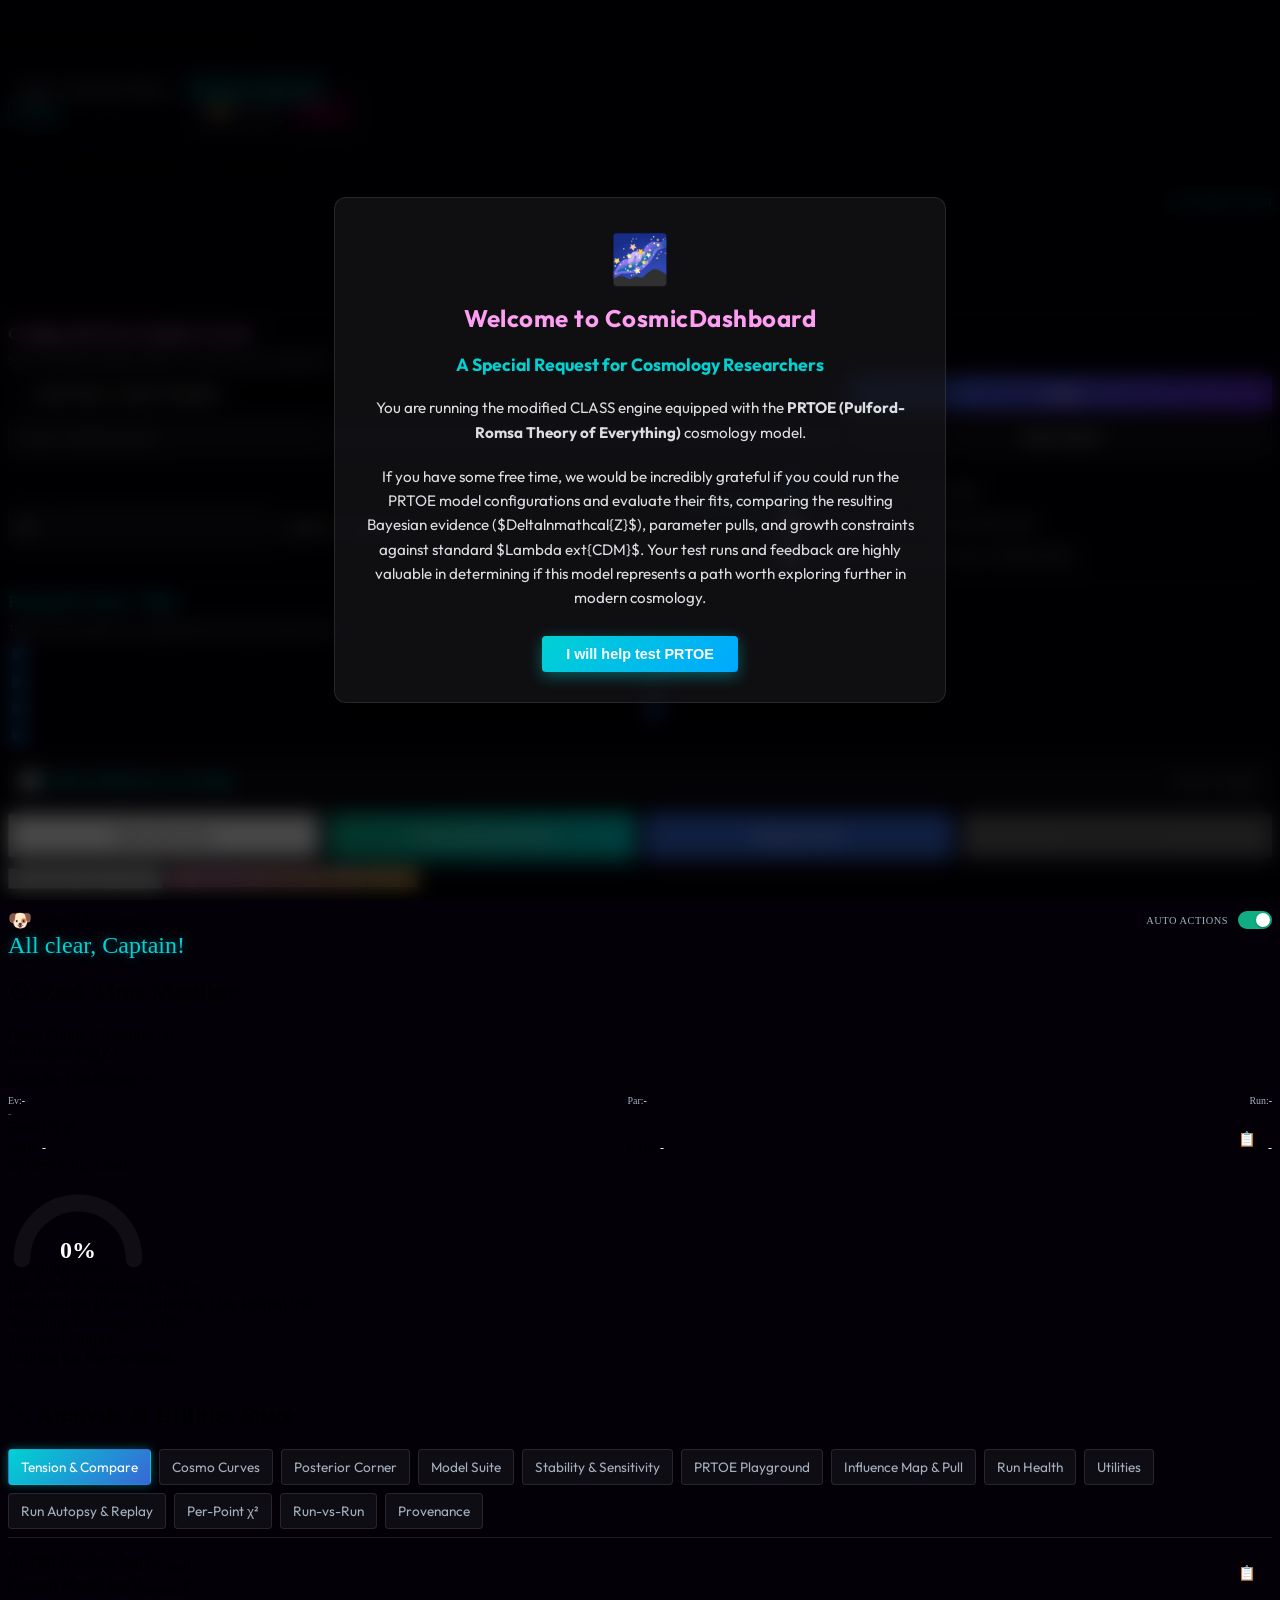
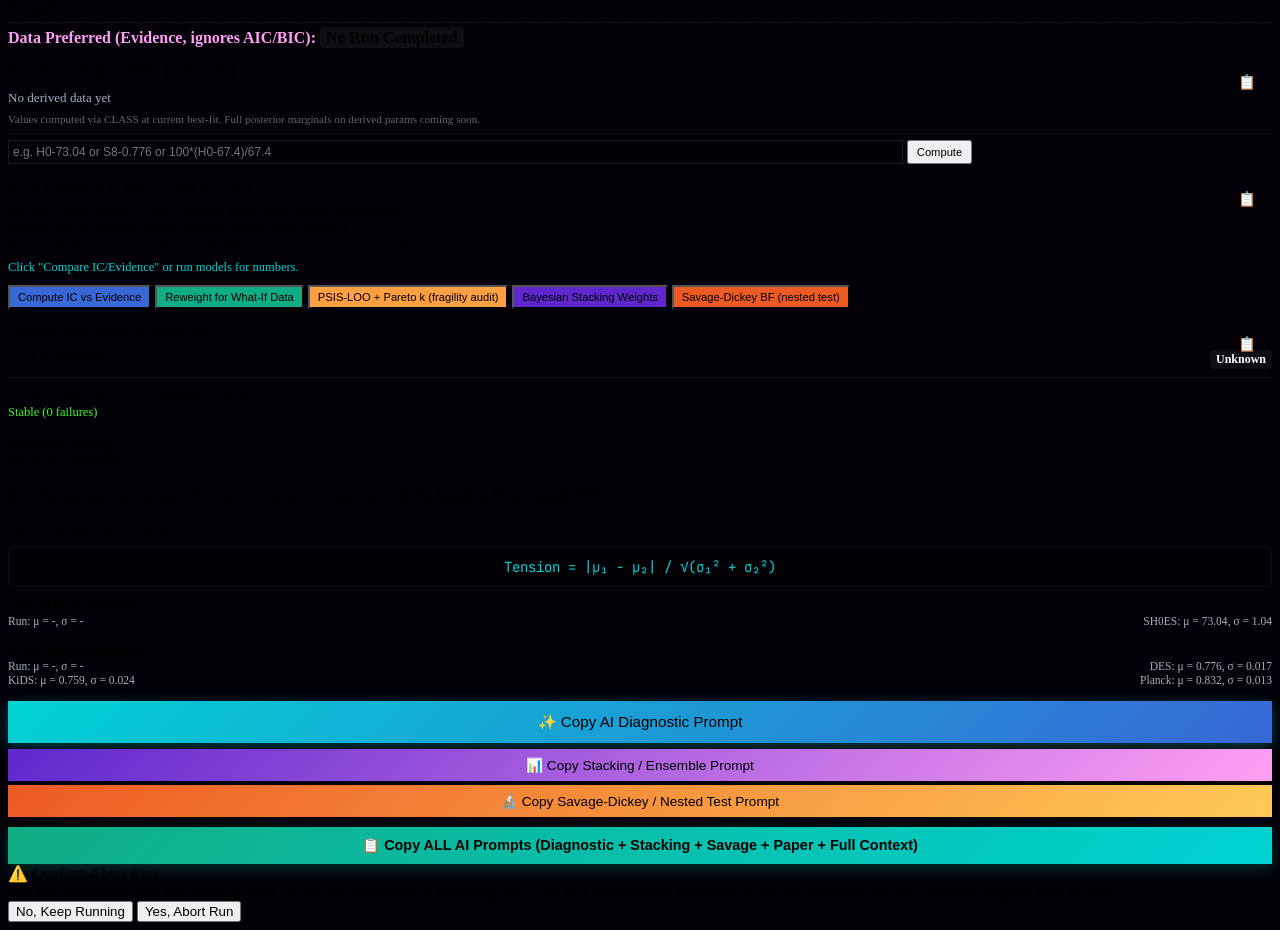
==== commit ea73717b: "Implement Profile Likelihood UI, Mode Tension Heatmap, Laplace Evidence, early physical boundary che" ====
--- a/cosmic_dashboard/frontend/index.html
+++ b/cosmic_dashboard/frontend/index.html
@@ -232,9 +232,46 @@
                     </div>
                 </div>
 
+                <!-- Profile Likelihood Scan Collapsible Panel -->
+                <div style="margin-top: 15px; background: rgba(255,255,255,0.03); border: 1px solid rgba(255,255,255,0.08); border-radius: 6px; padding: 12px; margin-bottom: 10px;">
+                    <div style="display: flex; justify-content: space-between; align-items: center; cursor: pointer; user-select: none;" onclick="const el=document.getElementById('profile-scan-settings'); el.style.display=el.style.display==='none'?'block':'none';">
+                        <span style="font-weight: bold; color: #00d2d3; font-size: 0.88rem; display: flex; align-items: center; gap: 6px;">
+                            📊 Profile Likelihood Scan Settings
+                        </span>
+                        <span style="font-size: 0.8rem; color: #a4b0be;">(Click to Toggle)</span>
+                    </div>
+                    <div id="profile-scan-settings" style="display: none; margin-top: 10px;">
+                        <div style="display: flex; flex-direction: column; gap: 8px;">
+                            <div style="display: flex; gap: 10px; align-items: center;">
+                                <span style="font-size: 0.8rem; color: #a4b0be; width: 120px;">Parameter:</span>
+                                <select id="profile-param" style="flex: 1; background: #1e272e; color: white; border: 1px solid rgba(255,255,255,0.1); padding: 4px; border-radius: 4px; font-size: 0.8rem;">
+                                    <option value="H0">H0 (Hubble Constant)</option>
+                                    <option value="omega_b">omega_b (Baryon Density)</option>
+                                    <option value="omega_cdm">omega_cdm (Cold Dark Matter)</option>
+                                    <option value="xi_prtoe">xi_prtoe (PRTOE Coupling)</option>
+                                    <option value="zeta_prtoe">zeta_prtoe (Screening)</option>
+                                </select>
+                            </div>
+                            <div style="display: flex; gap: 10px; align-items: center;">
+                                <span style="font-size: 0.8rem; color: #a4b0be; width: 120px;">Range (Min, Max):</span>
+                                <input type="number" id="profile-min" placeholder="e.g. 67.0" step="any" style="flex: 1; background: #1e272e; color: white; border: 1px solid rgba(255,255,255,0.1); padding: 4px; border-radius: 4px; font-size: 0.8rem;">
+                                <input type="number" id="profile-max" placeholder="e.g. 74.0" step="any" style="flex: 1; background: #1e272e; color: white; border: 1px solid rgba(255,255,255,0.1); padding: 4px; border-radius: 4px; font-size: 0.8rem;">
+                            </div>
+                            <div style="display: flex; gap: 10px; align-items: center;">
+                                <span style="font-size: 0.8rem; color: #a4b0be; width: 120px;">Grid Steps:</span>
+                                <input type="number" id="profile-steps" value="8" min="3" max="25" style="width: 80px; background: #1e272e; color: white; border: 1px solid rgba(255,255,255,0.1); padding: 4px; border-radius: 4px; font-size: 0.8rem;">
+                                <button class="btn btn-primary" id="btn-start-profile" style="flex: 1; padding: 6px; font-size: 0.8rem; background: linear-gradient(135deg, #ff9f43, #ff6b6b); color: white; border: none; border-radius: 4px; box-shadow: 0 2px 8px rgba(255,107,107,0.3);">
+                                    🚀 Run Profile Scan
+                                </button>
+                            </div>
+                        </div>
+                    </div>
+                </div>
+
                 <!-- Action Buttons -->
                 <div class="actions" style="display: flex; gap: 10px; flex-wrap: wrap;">
                     <button class="btn btn-primary btn-glow" id="btn-start" style="flex: 1; padding: 12px 10px; font-size: 0.95rem;">Start New Run</button>
+                    <button class="btn btn-primary btn-glow" id="btn-start-opt" style="flex: 1; padding: 12px 10px; font-size: 0.95rem; background: linear-gradient(135deg, #10ac84, #00d2d3); color: white; border: none; box-shadow: 0 4px 15px rgba(0, 210, 211, 0.4);">Start Optimized Run</button>
                     <button class="btn" id="btn-resume" style="flex: 1; padding: 12px 10px; font-size: 0.95rem; background: #3867d6; color: white; border: none; box-shadow: 0 4px 15px rgba(56, 103, 214, 0.4);">Resume Run</button>
                     <button class="btn btn-danger" id="btn-stop" disabled style="flex: 1; padding: 12px 10px; font-size: 0.95rem;">Abort Active Run</button>
                 </div>
@@ -244,7 +281,15 @@
                 </div>
                 <!-- Watchdog Alert Card -->
                 <div class="jeffreys-card" id="watchdog-card" style="margin-top: 20px; border-color: #00d2d3; transition: all 0.3s ease;">
-                    <div class="jeffreys-title"><span id="watchdog-icon" style="font-size: 1.2rem; margin-right: 5px;">🐶</span> Watchdog Status</div>
+                    <div class="jeffreys-title" style="display: flex; justify-content: space-between; align-items: center;">
+                        <span><span id="watchdog-icon" style="font-size: 1.2rem; margin-right: 5px;">🐶</span> Watchdog Status</span>
+                        <div style="display: flex; align-items: center; gap: 8px;">
+                            <span style="font-size: 0.65rem; color: #a4b0be; text-transform: uppercase; letter-spacing: 0.5px; margin-right: 2px;">Auto Actions</span>
+                            <div class="toggle-container" style="position: relative; width: 34px; height: 18px; cursor: pointer; background: #10ac84; border-radius: 9px; transition: background 0.2s; display: inline-block; vertical-align: middle;" id="toggle-auto-watchdog" title="Toggle automated prior boundary recovery & restarts">
+                                <div class="toggle-handle" style="position: absolute; top: 2px; left: 18px; width: 14px; height: 14px; background: white; border-radius: 50%; transition: left 0.2s; box-shadow: 0 1px 2px rgba(0,0,0,0.3);"></div>
+                            </div>
+                        </div>
+                    </div>
                     <div class="jeffreys-value" id="watchdog-text" style="color: #00d2d3; font-size: 1.5rem; text-shadow: 0 0 10px rgba(0, 210, 211, 0.5); transition: color 0.3s ease;">All clear, Captain!</div>
                     <div class="jeffreys-description" id="watchdog-desc" style="max-height: 200px; overflow-y: auto; text-align: left; background: rgba(0,0,0,0.2); padding: 8px; border-radius: 4px; display: none; margin-top: 10px;">
                         <!-- Alerts will be injected here -->
@@ -423,6 +468,33 @@
                             <input type="text" id="derived-expr-input" placeholder="e.g. H0-73.04 or S8-0.776 or 100*(H0-67.4)/67.4" style="width:70%; padding:4px; font-size:0.75rem; background:rgba(0,0,0,0.3); border:1px solid rgba(255,255,255,0.1); color:#fff;">
                             <button class="btn" id="btn-compute-expr" style="padding:4px 8px; font-size:0.7rem;">Compute</button>
                             <div id="derived-expr-result" style="font-size:0.75rem; margin-top:4px; color:#00d2d3;"></div>
+                        </div>
+                    </div>
+
+                    <!-- Multimodal Modes Comparison Card (Cosmo Optimizer) -->
+                    <div class="evidence-math" id="multimodal-comparison-card" style="margin-top: 15px; position: relative; display: none;">
+                        <button class="copy-btn" id="btn-copy-multimodal" title="Copy multimodal comparison" style="position: absolute; top: 10px; right: 10px; background: none; border: none; color: #a4b0be; cursor: pointer; font-size: 0.9rem; padding: 2px 6px; border-radius: 4px; transition: all 0.2s ease;">📋</button>
+                        <div class="jeffreys-title"><span style="font-size: 1.2rem; margin-right: 5px;">🌌</span> Multimodal Modes Comparison</div>
+                        <div id="multimodal-comparison-body" style="font-family: var(--font-mono); font-size: 0.8rem; line-height: 1.45; margin-top: 8px; overflow-x: auto;">
+                            <div style="color:#a4b0be">Run the Cosmo Optimizer with multistart to see Planck-preferred vs SH0ES-preferred modes compared.</div>
+                        </div>
+                    </div>
+
+                    <!-- Parameter Tension Analysis Card -->
+                    <div class="evidence-math" id="tension-analysis-card" style="margin-top: 15px; position: relative; display: none;">
+                        <button class="copy-btn" id="btn-copy-tension" title="Copy tension analysis" style="position: absolute; top: 10px; right: 10px; background: none; border: none; color: #a4b0be; cursor: pointer; font-size: 0.9rem; padding: 2px 6px; border-radius: 4px; transition: all 0.2s ease;">📋</button>
+                        <div class="jeffreys-title"><span style="font-size: 1.2rem; margin-right: 5px;">⚡</span> Mode Tension Analysis (Planck vs. SH0ES)</div>
+                        <div id="tension-analysis-body" style="font-family: var(--font-mono); font-size: 0.8rem; line-height: 1.45; margin-top: 8px; overflow-x: auto;">
+                            <div style="color:#a4b0be">Run multi-start optimization to see parameter tension resolved.</div>
+                        </div>
+                    </div>
+
+                    <!-- Profile Likelihood Plot Card -->
+                    <div class="evidence-math" id="profile-likelihood-card" style="margin-top: 15px; position: relative; display: none;">
+                        <div class="jeffreys-title"><span style="font-size: 1.2rem; margin-right: 5px;">📈</span> Profile Likelihood Scan</div>
+                        <div id="profile-likelihood-body" style="text-align: center; margin-top: 8px;">
+                            <img id="profile-likelihood-plot" src="" alt="Profile Likelihood Plot" style="max-width: 100%; height: auto; border: 1px solid rgba(255,255,255,0.1); border-radius: 4px; display: none; margin: 0 auto;">
+                            <div id="profile-likelihood-table-container" style="margin-top: 10px; overflow-x: auto;"></div>
                         </div>
                     </div>
 
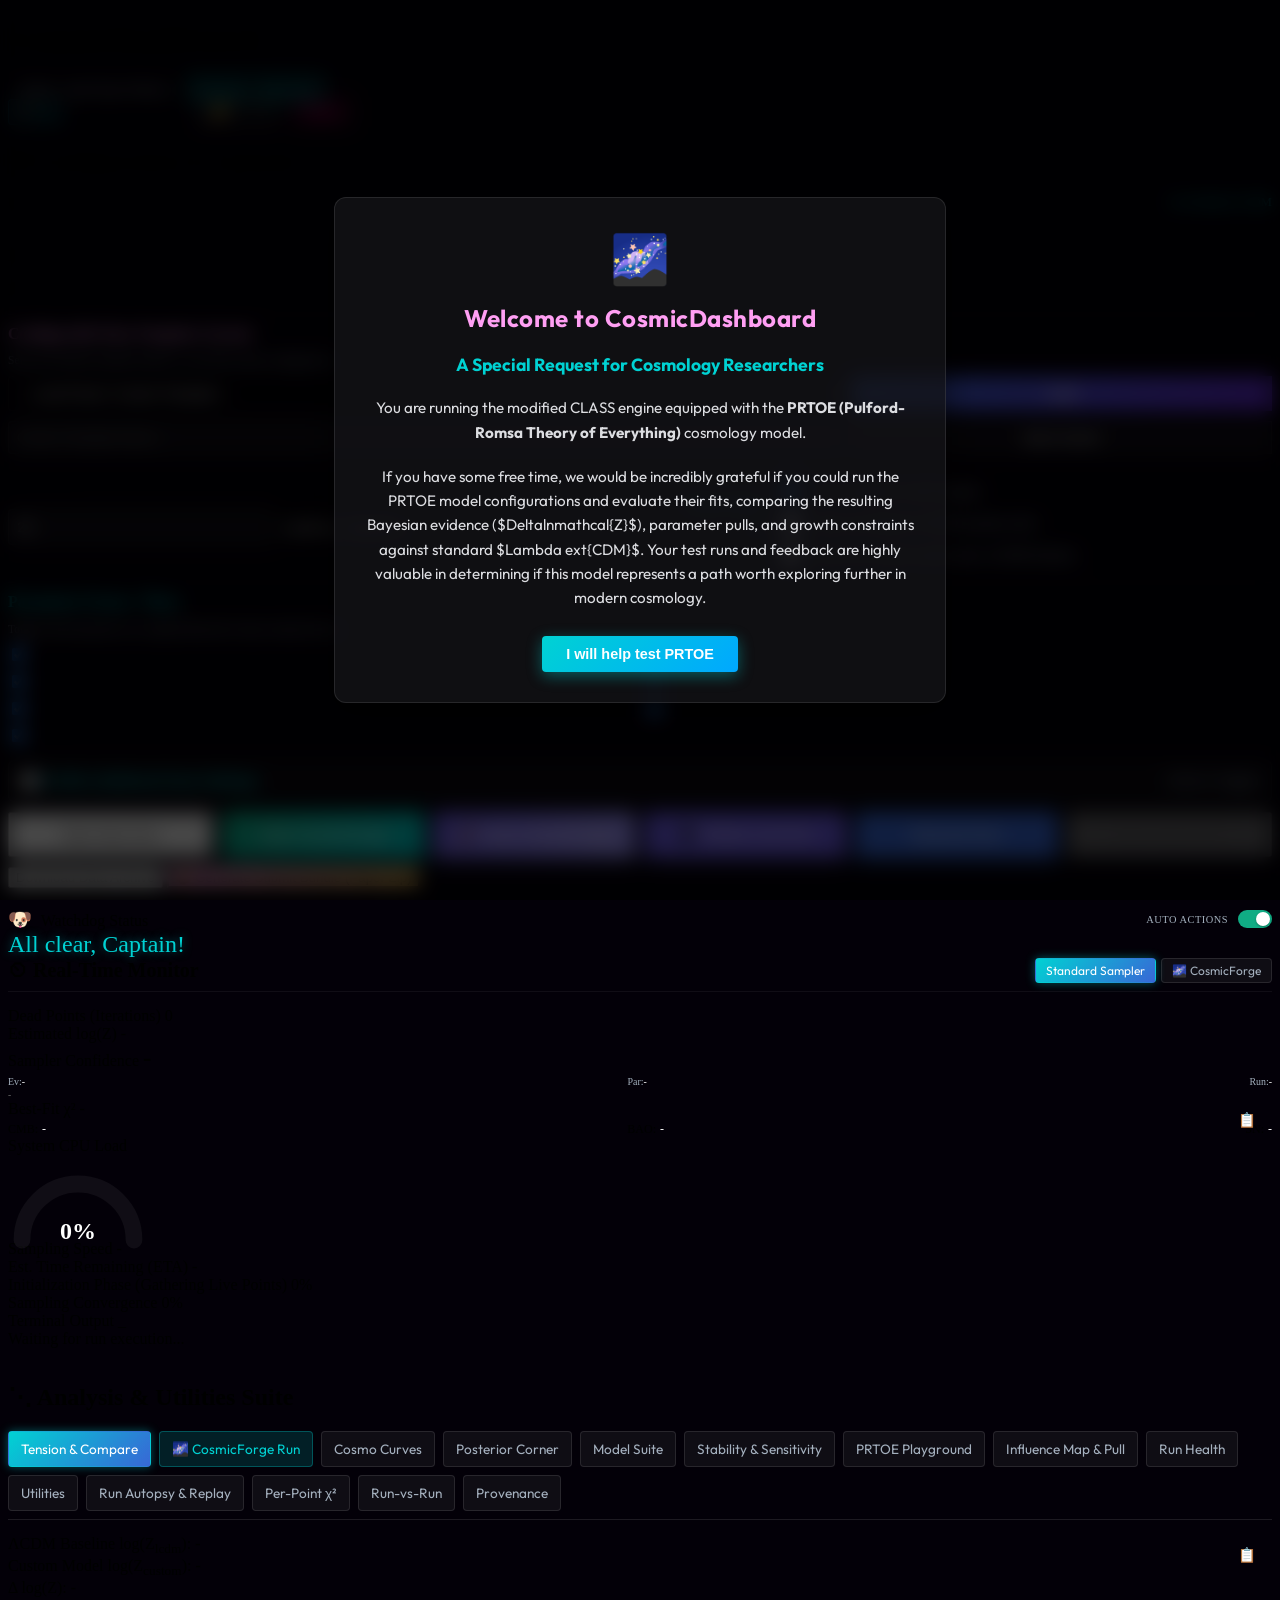
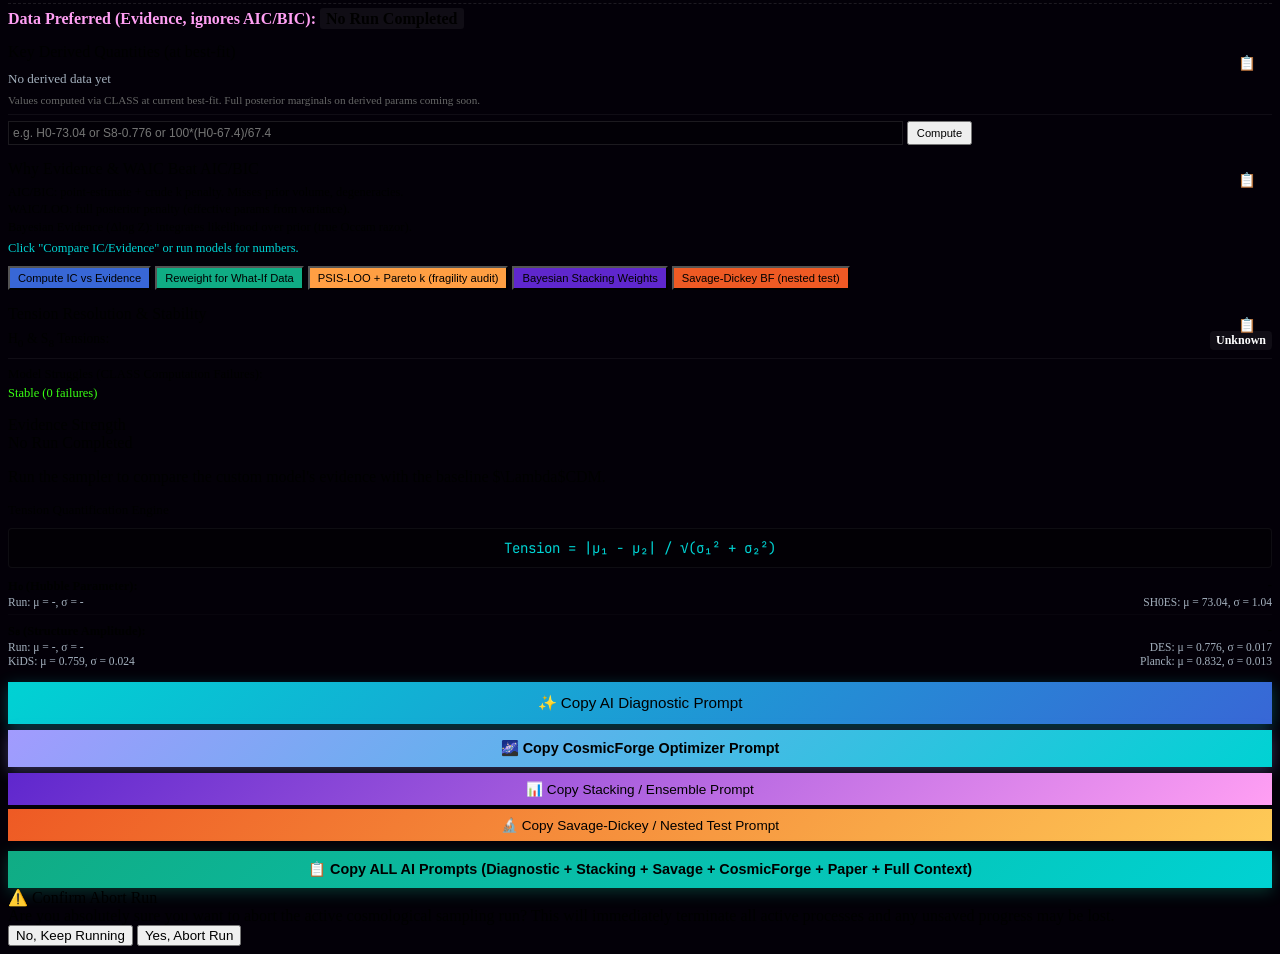
==== commit 158dee84: "Set WatchDog auto settings to OFF by default on startup - Remove checked attribute from toggle-auto-" ====
--- a/cosmic_dashboard/frontend/index.html
+++ b/cosmic_dashboard/frontend/index.html
@@ -4,16 +4,20 @@
     <meta charset="UTF-8">
     <meta name="viewport" content="width=device-width, initial-scale=1.0">
     <title>CosmicDashboard - CLASS & Cobaya Controller</title>
+    <!-- Preconnect to external origins so DNS+TLS happens in parallel with HTML parse -->
+    <link rel="preconnect" href="https://fonts.googleapis.com">
+    <link rel="preconnect" href="https://fonts.gstatic.com" crossorigin>
+    <link rel="preconnect" href="https://cdn.jsdelivr.net">
     <link rel="stylesheet" href="index.css">
-    <link href="https://fonts.googleapis.com/css2?family=Outfit:wght@300;400;600;800&family=JetBrains+Mono:wght@400;700&display=swap" rel="stylesheet">
-    <script src="https://cdn.jsdelivr.net/npm/chart.js"></script>
+    <!-- font-display=swap: text renders immediately in fallback font, swaps when loaded -->
+    <link href="https://fonts.googleapis.com/css2?family=Outfit:wght@300;400;600;800&family=JetBrains+Mono:wght@400;700&display=swap" rel="stylesheet" media="print" onload="this.media='all'">
+    <noscript><link href="https://fonts.googleapis.com/css2?family=Outfit:wght@300;400;600;800&family=JetBrains+Mono:wght@400;700&display=swap" rel="stylesheet"></noscript>
+    <!-- Chart.js: defer so it doesn't block HTML parsing or first paint -->
+    <script src="https://cdn.jsdelivr.net/npm/chart.js" defer></script>
     <style>
-        /* Deep Space Nebula Background */
+        /* Deep Space Nebula Background — loaded lazily after paint to avoid blocking */
         body {
             background-color: #030008 !important;
-            background-image: 
-                linear-gradient(to bottom, rgba(3, 0, 8, 0.4), rgba(3, 0, 8, 0.9)),
-                url('https://images.unsplash.com/photo-1462331940025-496dfbfc7564?q=80&w=2560&auto=format&fit=crop') !important;
             background-size: cover !important;
             background-position: center center !important;
             background-attachment: fixed !important;
@@ -128,6 +132,37 @@
 
         <!-- Main Dashboard Grid -->
         <main class="dashboard-grid">
+            <!-- Real-time Run Complete Summary (appears at the top of the grid when complete) -->
+            <div class="evidence-math" id="run-complete-summary-card" style="grid-column: 1 / -1; display: none; position: relative; background: linear-gradient(135deg, rgba(16, 172, 132, 0.2), rgba(0, 210, 211, 0.15)); border: 1px solid rgba(0, 210, 211, 0.4); box-shadow: 0 4px 25px rgba(0, 210, 211, 0.25); margin-bottom: 15px; padding: 18px; border-radius: 8px;">
+                <button class="copy-btn" id="btn-close-summary" title="Dismiss" style="position: absolute; top: 10px; right: 10px; background: none; border: none; color: #a4b0be; cursor: pointer; font-size: 1rem; transition: all 0.2s ease;">✕</button>
+                <div style="display: flex; align-items: center; justify-content: space-between; flex-wrap: wrap; gap: 15px;">
+                    <div style="max-width: 50%;">
+                        <h3 style="margin: 0 0 5px 0; color: #00d2d3; font-size: 1.15rem; display: flex; align-items: center; gap: 8px;">
+                            <span>🎉</span> CosmicForge Run Complete!
+                        </h3>
+                        <p style="margin: 0; color: #a4b0be; font-size: 0.85rem;">
+                            The multi-start CosmicForge has successfully finished. Mode clustering, GP surrogate-accelerated MCMC, and Gelfand-Dey evidence estimation are complete.
+                        </p>
+                    </div>
+                    <div style="display: flex; gap: 20px; flex-wrap: wrap;">
+                        <div style="text-align: center; background: rgba(0,0,0,0.2); padding: 8px 15px; border-radius: 4px; border: 1px solid rgba(255,255,255,0.05);">
+                            <div style="font-size: 0.72rem; color: #a4b0be; text-transform: uppercase;">Combined ln(Z)</div>
+                            <div style="font-size: 1.25rem; font-weight: bold; color: #00d2d3; font-family: var(--font-mono);" id="summary-combined-logz">-</div>
+                        </div>
+                        <div style="text-align: center; background: rgba(0,0,0,0.2); padding: 8px 15px; border-radius: 4px; border: 1px solid rgba(255,255,255,0.05);">
+                            <div style="font-size: 0.72rem; color: #a4b0be; text-transform: uppercase;">Modes Found</div>
+                            <div style="font-size: 1.25rem; font-weight: bold; color: #ff9f43; font-family: var(--font-mono);" id="summary-modes-count">-</div>
+                        </div>
+                        <div style="text-align: center; background: rgba(0,0,0,0.2); padding: 8px 15px; border-radius: 4px; border: 1px solid rgba(255,255,255,0.05);">
+                            <div style="font-size: 0.72rem; color: #a4b0be; text-transform: uppercase;">Exploration Health</div>
+                            <div style="font-size: 1.25rem; font-weight: bold; color: #10ac84; font-family: var(--font-mono);" id="summary-exploration-health">-</div>
+                        </div>
+                    </div>
+                    <button class="btn btn-primary btn-glow" id="btn-view-optimizer-details" style="padding: 10px 18px; font-size: 0.88rem; background: linear-gradient(135deg, #10ac84, #00d2d3); border: none; box-shadow: 0 4px 15px rgba(0, 210, 211, 0.4); font-weight: bold;">
+                        🔍 View Multimodal Report
+                    </button>
+                </div>
+            </div>
             <!-- Left Panel: Configuration & Uploads -->
             <section class="panel glassmorphic scrollable" id="config-panel">
                 <h2><span class="icon">&#x2699;</span> Configuration & Uploads</h2>
@@ -234,12 +269,12 @@
 
                 <!-- Profile Likelihood Scan Collapsible Panel -->
                 <div style="margin-top: 15px; background: rgba(255,255,255,0.03); border: 1px solid rgba(255,255,255,0.08); border-radius: 6px; padding: 12px; margin-bottom: 10px;">
-                    <div style="display: flex; justify-content: space-between; align-items: center; cursor: pointer; user-select: none;" onclick="const el=document.getElementById('profile-scan-settings'); el.style.display=el.style.display==='none'?'block':'none';">
+                    <button type="button" style="display: flex; justify-content: space-between; align-items: center; width: 100%; background: none; border: none; cursor: pointer; user-select: none; padding: 0; color: inherit;" onclick="const el=document.getElementById('profile-scan-settings'); el.style.display=el.style.display==='none'?'block':'none';">
                         <span style="font-weight: bold; color: #00d2d3; font-size: 0.88rem; display: flex; align-items: center; gap: 6px;">
                             📊 Profile Likelihood Scan Settings
                         </span>
                         <span style="font-size: 0.8rem; color: #a4b0be;">(Click to Toggle)</span>
-                    </div>
+                    </button>
                     <div id="profile-scan-settings" style="display: none; margin-top: 10px;">
                         <div style="display: flex; flex-direction: column; gap: 8px;">
                             <div style="display: flex; gap: 10px; align-items: center;">
@@ -271,7 +306,9 @@
                 <!-- Action Buttons -->
                 <div class="actions" style="display: flex; gap: 10px; flex-wrap: wrap;">
                     <button class="btn btn-primary btn-glow" id="btn-start" style="flex: 1; padding: 12px 10px; font-size: 0.95rem;">Start New Run</button>
-                    <button class="btn btn-primary btn-glow" id="btn-start-opt" style="flex: 1; padding: 12px 10px; font-size: 0.95rem; background: linear-gradient(135deg, #10ac84, #00d2d3); color: white; border: none; box-shadow: 0 4px 15px rgba(0, 210, 211, 0.4);">Start Optimized Run</button>
+                    <button class="btn btn-primary btn-glow" id="btn-start-opt" style="flex: 1; padding: 12px 10px; font-size: 0.95rem; background: linear-gradient(135deg, #10ac84, #00d2d3); color: white; border: none; box-shadow: 0 4px 15px rgba(0, 210, 211, 0.4);">Start CosmicForge</button>
+                    <button class="btn" id="btn-apply-cosmicforge" style="flex: 1; padding: 12px 10px; font-size: 0.95rem; background: linear-gradient(135deg, #6c5ce7, #a29bfe); color: white; border: none; box-shadow: 0 4px 15px rgba(108, 92, 231, 0.4);" title="Apply CosmicForge settings to selected config">🚀 Apply CosmicForge</button>
+                    <button class="btn" id="btn-load-last-run" style="flex: 1; padding: 12px 10px; font-size: 0.95rem; background: #6c5ce7; color: white; border: none; box-shadow: 0 4px 15px rgba(108, 92, 231, 0.4);" title="Reload last run configuration from phone">📱 Replay Last Run</button>
                     <button class="btn" id="btn-resume" style="flex: 1; padding: 12px 10px; font-size: 0.95rem; background: #3867d6; color: white; border: none; box-shadow: 0 4px 15px rgba(56, 103, 214, 0.4);">Resume Run</button>
                     <button class="btn btn-danger" id="btn-stop" disabled style="flex: 1; padding: 12px 10px; font-size: 0.95rem;">Abort Active Run</button>
                 </div>
@@ -285,9 +322,11 @@
                         <span><span id="watchdog-icon" style="font-size: 1.2rem; margin-right: 5px;">🐶</span> Watchdog Status</span>
                         <div style="display: flex; align-items: center; gap: 8px;">
                             <span style="font-size: 0.65rem; color: #a4b0be; text-transform: uppercase; letter-spacing: 0.5px; margin-right: 2px;">Auto Actions</span>
-                            <div class="toggle-container" style="position: relative; width: 34px; height: 18px; cursor: pointer; background: #10ac84; border-radius: 9px; transition: background 0.2s; display: inline-block; vertical-align: middle;" id="toggle-auto-watchdog" title="Toggle automated prior boundary recovery & restarts">
-                                <div class="toggle-handle" style="position: absolute; top: 2px; left: 18px; width: 14px; height: 14px; background: white; border-radius: 50%; transition: left 0.2s; box-shadow: 0 1px 2px rgba(0,0,0,0.3);"></div>
-                            </div>
+                            <label style="position: relative; display: inline-block; width: 34px; height: 18px; cursor: pointer;" title="Toggle automated prior boundary recovery & restarts">
+                                <input type="checkbox" id="toggle-auto-watchdog" style="opacity: 0; width: 0; height: 0;">
+                                <span class="slider" style="position: absolute; cursor: pointer; top: 0; left: 0; right: 0; bottom: 0; background-color: #10ac84; transition: 0.2s; border-radius: 9px;"></span>
+                                <span class="slider-handle" style="position: absolute; content: ''; height: 14px; width: 14px; left: 18px; bottom: 2px; background-color: white; transition: 0.2s; border-radius: 50%; box-shadow: 0 1px 2px rgba(0,0,0,0.3);"></span>
+                            </label>
                         </div>
                     </div>
                     <div class="jeffreys-value" id="watchdog-text" style="color: #00d2d3; font-size: 1.5rem; text-shadow: 0 0 10px rgba(0, 210, 211, 0.5); transition: color 0.3s ease;">All clear, Captain!</div>
@@ -309,82 +348,142 @@
                 </div>
             </section>
 
-            <!-- Center Panel: Real-Time Sampler Monitor -->
             <section class="panel glassmorphic" id="monitor-panel" style="min-width: 0;">
-                <h2><span class="icon">&#x23f2;</span> Real-Time Monitor</h2>
+                <div style="display: flex; justify-content: space-between; align-items: center; margin-bottom: 15px; border-bottom: 1px solid rgba(255,255,255,0.05); padding-bottom: 8px;">
+                    <h2 style="margin: 0; font-size: 1.25rem;"><span class="icon">&#x23f2;</span> Real-Time Monitor</h2>
+                    <div class="tab-header" style="margin: 0; border: none; padding: 0; display: flex; gap: 5px;">
+                        <button class="tab-btn active" id="btn-monitor-tab-sampler" onclick="switchMonitorTab('sampler')" style="padding: 4px 10px; font-size: 0.75rem; border-radius: 4px;">Standard Sampler</button>
+                        <button class="tab-btn" id="btn-monitor-tab-optimizer" onclick="switchMonitorTab('optimizer')" style="padding: 4px 10px; font-size: 0.75rem; border-radius: 4px;">🌌 CosmicForge</button>
+                    </div>
+                </div>
                 
-                <div class="monitor-stats">
-                    <div class="stat-card">
-                        <span class="stat-label">Dead Points (Iterations)</span>
-                        <span class="stat-value" id="stat-dead">0</span>
-                    </div>
-                    <div class="stat-card">
-                        <span class="stat-label">Estimated log(Z)</span>
-                        <span class="stat-value highlight-cyan" id="stat-evidence">-</span>
-                    </div>
-                    <!-- New: Confidence Tracker - shows how confident the sampler is in current likelihood & parameters -->
-                    <div class="stat-card">
-                        <span class="stat-label">Sampler Confidence</span>
-                        <span class="stat-value" id="stat-confidence" style="font-size: 1.6rem; font-weight: 700;">-</span>
-                        <div style="margin-top: 3px; font-size: 0.62rem; color: #a4b0be; display: flex; gap: 5px; justify-content: space-between;">
-                            <span>Ev:<span id="conf-evidence" style="color:#fff; font-family: var(--font-mono);">-</span></span>
-                            <span>Par:<span id="conf-params" style="color:#fff; font-family: var(--font-mono);">-</span></span>
-                            <span>Run:<span id="conf-sampler" style="color:#fff; font-family: var(--font-mono);">-</span></span>
-                        </div>
-                        <div id="conf-message" style="margin-top: 2px; font-size: 0.6rem; color: #666; font-family: var(--font-mono); white-space: nowrap; overflow: hidden; text-overflow: ellipsis;">-</div>
-                    </div>
-                    <div class="stat-card" style="position: relative;">
-                        <button class="copy-btn" id="btn-copy-bestfit" title="Copy best-fit parameters" style="position: absolute; top: 10px; right: 10px; background: none; border: none; color: #a4b0be; cursor: pointer; font-size: 0.9rem; padding: 2px 6px; border-radius: 4px; transition: all 0.2s ease;">📋</button>
-                        <span class="stat-label">Best-Fit &chi;&sup2;</span>
-                        <span class="stat-value highlight-neon" id="stat-chi2">-</span>
-                        <div style="display: flex; justify-content: space-between; font-size: 0.75rem; color: var(--text-secondary); margin-top: 4px; font-family: var(--font-mono);">
-                            <span>CMB:<span id="stat-chi2-cmb" style="color:#fff; margin-left:4px">-</span></span>
-                            <span>BAO:<span id="stat-chi2-bao" style="color:#fff; margin-left:4px">-</span></span>
-                            <span>SN:<span id="stat-chi2-sn" style="color:#fff; margin-left:4px">-</span></span>
-                        </div>
-                        <div id="stat-raw-params" style="margin-top: 10px; font-size: 0.7rem; color: #a4b0be; font-family: var(--font-mono); max-height: 120px; overflow-y: auto; overflow-x: auto; background: rgba(0,0,0,0.2); padding: 6px; border-radius: 4px; display: none; word-break: break-all;">
-                            <!-- Raw params injected here -->
-                        </div>
-                    </div>
-                    <div class="stat-card" style="align-items: center; justify-content: center;">
-                        <span class="stat-label" style="align-self: flex-start; width: 100%;">System CPU Load</span>
-                        <div style="position: relative; width: 140px; height: 70px; margin-top: 15px;">
-                            <svg viewBox="0 0 100 50" style="width: 100%; height: 100%; overflow: visible;">
-                                <path d="M 10 50 A 40 40 0 0 1 90 50" fill="none" stroke="rgba(255,255,255,0.05)" stroke-width="12" stroke-linecap="round"/>
-                                <path id="cpu-gauge-path" d="M 10 50 A 40 40 0 0 1 90 50" fill="none" stroke="#00d2d3" stroke-width="12" stroke-linecap="round" stroke-dasharray="125.66" stroke-dashoffset="125.66" style="transition: stroke-dashoffset 0.5s ease-out, stroke 0.5s ease;"/>
-                            </svg>
-                            <div style="position: absolute; bottom: -5px; left: 0; width: 100%; text-align: center;">
-                                <span id="stat-cpu" style="font-family: var(--font-mono); font-size: 1.5rem; font-weight: 700; color: #fff;">0%</span>
-                            </div>
-                        </div>
-                    </div>
-                    <div class="stat-card">
-                        <span class="stat-label">Sampling Speed</span>
-                        <span class="stat-value highlight-cyan" id="stat-speed">-</span>
-                    </div>
-                    <div class="stat-card">
-                        <span class="stat-label">Est. Time Remaining (ETA)</span>
-                        <span class="stat-value highlight-neon" id="stat-eta">-</span>
-                    </div>
-                </div>
-
-                <div class="progress-container">
-                    <div class="progress-header">
-                        <span>Initialization Phase (Gathering Live Points)</span>
-                        <span id="init-percent">0%</span>
-                    </div>
-                    <div class="progress-bar">
-                        <div class="progress-fill" id="init-fill" style="background: linear-gradient(90deg, #ff9ff3, #feca57);"></div>
-                    </div>
-                </div>
-
-                <div class="progress-container">
-                    <div class="progress-header">
-                        <span>Sampling Convergence</span>
-                        <span id="progress-percent">0%</span>
-                    </div>
-                    <div class="progress-bar">
-                        <div class="progress-fill" id="progress-fill"></div>
+                <!-- Sampler View -->
+                <div id="monitor-view-sampler">
+                    <div class="monitor-stats">
+                        <div class="stat-card">
+                            <span class="stat-label">Dead Points (Iterations)</span>
+                            <span class="stat-value" id="stat-dead">0</span>
+                        </div>
+                        <div class="stat-card">
+                            <span class="stat-label">Estimated log(Z)</span>
+                            <span class="stat-value highlight-cyan" id="stat-evidence">-</span>
+                        </div>
+                        <div class="stat-card">
+                            <span class="stat-label">Sampler Confidence</span>
+                            <span class="stat-value" id="stat-confidence" style="font-size: 1.6rem; font-weight: 700;">-</span>
+                            <div style="margin-top: 3px; font-size: 0.62rem; color: #a4b0be; display: flex; gap: 5px; justify-content: space-between;">
+                                <span>Ev:<span id="conf-evidence" style="color:#fff; font-family: var(--font-mono);">-</span></span>
+                                <span>Par:<span id="conf-params" style="color:#fff; font-family: var(--font-mono);">-</span></span>
+                                <span>Run:<span id="conf-sampler" style="color:#fff; font-family: var(--font-mono);">-</span></span>
+                            </div>
+                            <div id="conf-message" style="margin-top: 2px; font-size: 0.6rem; color: #666; font-family: var(--font-mono); white-space: nowrap; overflow: hidden; text-overflow: ellipsis;">-</div>
+                        </div>
+                        <div class="stat-card" style="position: relative;">
+                            <button class="copy-btn" id="btn-copy-bestfit" title="Copy best-fit parameters" style="position: absolute; top: 10px; right: 10px; background: none; border: none; color: #a4b0be; cursor: pointer; font-size: 0.9rem; padding: 2px 6px; border-radius: 4px; transition: all 0.2s ease;">📋</button>
+                            <span class="stat-label">Best-Fit &chi;&sup2;</span>
+                            <span class="stat-value highlight-neon" id="stat-chi2">-</span>
+                            <div style="display: flex; justify-content: space-between; font-size: 0.75rem; color: var(--text-secondary); margin-top: 4px; font-family: var(--font-mono);">
+                                <span>CMB:<span id="stat-chi2-cmb" style="color:#fff; margin-left:4px">-</span></span>
+                                <span>BAO:<span id="stat-chi2-bao" style="color:#fff; margin-left:4px">-</span></span>
+                                <span>SN:<span id="stat-chi2-sn" style="color:#fff; margin-left:4px">-</span></span>
+                            </div>
+                            <div id="stat-raw-params" style="margin-top: 10px; font-size: 0.7rem; color: #a4b0be; font-family: var(--font-mono); max-height: 120px; overflow-y: auto; overflow-x: auto; background: rgba(0,0,0,0.2); padding: 6px; border-radius: 4px; display: none; word-break: break-all;">
+                                <!-- Raw params injected here -->
+                            </div>
+                        </div>
+                        <div class="stat-card" style="align-items: center; justify-content: center;">
+                            <span class="stat-label" style="align-self: flex-start; width: 100%;">System CPU Load</span>
+                            <div style="position: relative; width: 140px; height: 70px; margin-top: 15px;">
+                                <svg viewBox="0 0 100 50" style="width: 100%; height: 100%; overflow: visible;">
+                                    <path d="M 10 50 A 40 40 0 0 1 90 50" fill="none" stroke="rgba(255,255,255,0.05)" stroke-width="12" stroke-linecap="round"/>
+                                    <path id="cpu-gauge-path" d="M 10 50 A 40 40 0 0 1 90 50" fill="none" stroke="#00d2d3" stroke-width="12" stroke-linecap="round" stroke-dasharray="125.66" stroke-dashoffset="125.66" style="transition: stroke-dashoffset 0.5s ease-out, stroke 0.5s ease;"/>
+                                </svg>
+                                <div style="position: absolute; bottom: -5px; left: 0; width: 100%; text-align: center;">
+                                    <span id="stat-cpu" style="font-family: var(--font-mono); font-size: 1.5rem; font-weight: 700; color: #fff;">0%</span>
+                                </div>
+                            </div>
+                        </div>
+                        <div class="stat-card">
+                            <span class="stat-label">Sampling Speed</span>
+                            <span class="stat-value highlight-cyan" id="stat-speed">-</span>
+                        </div>
+                        <div class="stat-card">
+                            <span class="stat-label">Est. Time Remaining (ETA)</span>
+                            <span class="stat-value highlight-neon" id="stat-eta">-</span>
+                        </div>
+                    </div>
+
+                    <div class="progress-container">
+                        <div class="progress-header">
+                            <span>Initialization Phase (Gathering Live Points)</span>
+                            <span id="init-percent">0%</span>
+                        </div>
+                        <div class="progress-bar">
+                            <div class="progress-fill" id="init-fill" style="background: linear-gradient(90deg, #ff9ff3, #feca57);"></div>
+                        </div>
+                    </div>
+
+                    <div class="progress-container">
+                        <div class="progress-header">
+                            <span>Sampling Convergence</span>
+                            <span id="progress-percent">0%</span>
+                        </div>
+                        <div class="progress-bar">
+                            <div class="progress-fill" id="progress-fill"></div>
+                        </div>
+                    </div>
+                </div>
+
+                <!-- CosmicForge View -->
+                <div id="monitor-view-optimizer" style="display: none;">
+                    <div class="monitor-stats">
+                        <div class="stat-card">
+                            <span class="stat-label">Total Evaluations</span>
+                            <span class="stat-value" id="opt-stat-evals">0</span>
+                        </div>
+                        <div class="stat-card" style="position: relative;">
+                            <span class="stat-label">Best-Fit &chi;&sup2;</span>
+                            <span class="stat-value highlight-neon" id="opt-stat-chi2">-</span>
+                            <div style="display: flex; justify-content: space-between; font-size: 0.75rem; color: var(--text-secondary); margin-top: 4px; font-family: var(--font-mono);">
+                                <span>CMB:<span id="opt-stat-chi2-cmb" style="color:#fff; margin-left:4px">-</span></span>
+                                <span>BAO:<span id="opt-stat-chi2-bao" style="color:#fff; margin-left:4px">-</span></span>
+                                <span>SN:<span id="opt-stat-chi2-sn" style="color:#fff; margin-left:4px">-</span></span>
+                            </div>
+                        </div>
+                        <div class="stat-card">
+                            <span class="stat-label">Active Phase</span>
+                            <span class="stat-value highlight-cyan" id="opt-stat-phase" style="font-size: 1.3rem;">Local Search</span>
+                        </div>
+                        <div class="stat-card" style="align-items: center; justify-content: center;">
+                            <span class="stat-label" style="align-self: flex-start; width: 100%;">System CPU Load</span>
+                            <div style="position: relative; width: 140px; height: 70px; margin-top: 15px;">
+                                <svg viewBox="0 0 100 50" style="width: 100%; height: 100%; overflow: visible;">
+                                    <path d="M 10 50 A 40 40 0 0 1 90 50" fill="none" stroke="rgba(255,255,255,0.05)" stroke-width="12" stroke-linecap="round"/>
+                                    <path id="opt-cpu-gauge-path" d="M 10 50 A 40 40 0 0 1 90 50" fill="none" stroke="#a29bfe" stroke-width="12" stroke-linecap="round" stroke-dasharray="125.66" stroke-dashoffset="125.66" style="transition: stroke-dashoffset 0.5s ease-out, stroke 0.5s ease;"/>
+                                </svg>
+                                <div style="position: absolute; bottom: -5px; left: 0; width: 100%; text-align: center;">
+                                    <span id="opt-stat-cpu" style="font-family: var(--font-mono); font-size: 1.5rem; font-weight: 700; color: #fff;">0%</span>
+                                </div>
+                            </div>
+                        </div>
+                        <div class="stat-card">
+                            <span class="stat-label">Evaluation Speed</span>
+                            <span class="stat-value highlight-cyan" id="opt-stat-speed">-</span>
+                        </div>
+                        <div class="stat-card">
+                            <span class="stat-label">Est. Time Remaining (ETA)</span>
+                            <span class="stat-value highlight-neon" id="opt-stat-eta">-</span>
+                        </div>
+                    </div>
+
+                    <div class="progress-container" style="margin-top: 20px;">
+                        <div class="progress-header">
+                            <span>Optimization & MCMC Sampling Progress</span>
+                            <span id="opt-progress-percent">0%</span>
+                        </div>
+                        <div class="progress-bar">
+                            <div class="progress-fill" id="opt-progress-fill" style="background: linear-gradient(90deg, #a29bfe, #6c5ce7);"></div>
+                        </div>
                     </div>
                 </div>
 
@@ -417,6 +516,7 @@
                 <!-- Tab Headers -->
                 <div class="tabs-header" style="display: flex; gap: 8px; border-bottom: 1px solid rgba(255,255,255,0.1); padding-bottom: 8px; margin-bottom: 15px; flex-wrap: wrap;">
                     <button class="tab-btn active" data-tab="tab-tension">Tension &amp; Compare</button>
+                    <button class="tab-btn" data-tab="tab-optimizer" id="tab-btn-optimizer" style="background: rgba(0, 210, 211, 0.15); border: 1px solid rgba(0, 210, 211, 0.3); color: #00d2d3;">🌌 CosmicForge Run</button>
                     <button class="tab-btn" data-tab="tab-curves">Cosmo Curves</button>
                     <button class="tab-btn" data-tab="tab-corner">Posterior Corner</button>
                     <button class="tab-btn" data-tab="tab-compare">Model Suite</button>
@@ -471,23 +571,9 @@
                         </div>
                     </div>
 
-                    <!-- Multimodal Modes Comparison Card (Cosmo Optimizer) -->
-                    <div class="evidence-math" id="multimodal-comparison-card" style="margin-top: 15px; position: relative; display: none;">
-                        <button class="copy-btn" id="btn-copy-multimodal" title="Copy multimodal comparison" style="position: absolute; top: 10px; right: 10px; background: none; border: none; color: #a4b0be; cursor: pointer; font-size: 0.9rem; padding: 2px 6px; border-radius: 4px; transition: all 0.2s ease;">📋</button>
-                        <div class="jeffreys-title"><span style="font-size: 1.2rem; margin-right: 5px;">🌌</span> Multimodal Modes Comparison</div>
-                        <div id="multimodal-comparison-body" style="font-family: var(--font-mono); font-size: 0.8rem; line-height: 1.45; margin-top: 8px; overflow-x: auto;">
-                            <div style="color:#a4b0be">Run the Cosmo Optimizer with multistart to see Planck-preferred vs SH0ES-preferred modes compared.</div>
-                        </div>
-                    </div>
-
-                    <!-- Parameter Tension Analysis Card -->
-                    <div class="evidence-math" id="tension-analysis-card" style="margin-top: 15px; position: relative; display: none;">
-                        <button class="copy-btn" id="btn-copy-tension" title="Copy tension analysis" style="position: absolute; top: 10px; right: 10px; background: none; border: none; color: #a4b0be; cursor: pointer; font-size: 0.9rem; padding: 2px 6px; border-radius: 4px; transition: all 0.2s ease;">📋</button>
-                        <div class="jeffreys-title"><span style="font-size: 1.2rem; margin-right: 5px;">⚡</span> Mode Tension Analysis (Planck vs. SH0ES)</div>
-                        <div id="tension-analysis-body" style="font-family: var(--font-mono); font-size: 0.8rem; line-height: 1.45; margin-top: 8px; overflow-x: auto;">
-                            <div style="color:#a4b0be">Run multi-start optimization to see parameter tension resolved.</div>
-                        </div>
-                    </div>
+
+                    <!-- Multimodal cards moved to the dedicated Optimized Run tab -->
+
 
                     <!-- Profile Likelihood Plot Card -->
                     <div class="evidence-math" id="profile-likelihood-card" style="margin-top: 15px; position: relative; display: none;">
@@ -609,6 +695,9 @@
                     <button class="btn btn-primary btn-glow" id="btn-copy-ai-prompt" style="margin-top: 15px; width: 100%; padding: 12px; font-size: 0.95rem; background: linear-gradient(135deg, #00d2d3, #3867d6); border: none; box-shadow: 0 4px 15px rgba(0, 210, 211, 0.3);">
                         ✨ Copy AI Diagnostic Prompt
                     </button>
+                    <button class="btn" id="btn-copy-ai-cosmicforge" style="margin-top: 6px; width: 100%; padding: 10px; font-size: 0.9rem; background: linear-gradient(135deg, #a29bfe, #00d2d3); border: none; box-shadow: 0 4px 15px rgba(162, 155, 254, 0.3); font-weight: bold;">
+                        🌌 Copy CosmicForge Optimizer Prompt
+                    </button>
                     <button class="btn" id="btn-copy-ai-stacking" style="margin-top: 6px; width: 100%; padding: 8px; font-size: 0.85rem; background: linear-gradient(135deg, #5f27cd, #ff9ff3); border: none;">
                         📊 Copy Stacking / Ensemble Prompt
                     </button>
@@ -616,8 +705,84 @@
                         🔬 Copy Savage-Dickey / Nested Test Prompt
                     </button>
                     <button class="btn btn-secondary" id="btn-copy-all-ai-prompts" style="margin-top: 10px; width: 100%; padding: 10px; font-size: 0.9rem; background: linear-gradient(135deg, #10ac84, #00d2d3); border: none; box-shadow: 0 4px 15px rgba(16, 172, 132, 0.3); font-weight: bold;">
-                        📋 Copy ALL AI Prompts (Diagnostic + Stacking + Savage + Paper + Full Context)
+                        📋 Copy ALL AI Prompts (Diagnostic + Stacking + Savage + CosmicForge + Paper + Full Context)
                     </button>
+                </div>
+
+                <!-- Tab 1.5: Optimized Run Tracker -->
+                <div class="tab-content" id="tab-optimizer">
+                    <!-- Real-time Convergence Plot -->
+                    <div class="evidence-math" style="position: relative;">
+                        <div class="jeffreys-title"><span style="font-size: 1.2rem; margin-right: 5px;">📈</span> CosmicForge Convergence Progress</div>
+                        <div style="text-align: center; margin-top: 10px;">
+                            <img id="optimizer-plot-img" src="" style="max-width: 100%; height: auto; border-radius: 8px; border: 1px solid rgba(255,255,255,0.08); background: #000; display:none;" onerror="this.style.display='none'; document.getElementById('optimizer-plot-fallback').style.display='block';" onload="this.style.display='block'; document.getElementById('optimizer-plot-fallback').style.display='none';" />
+                            <div id="optimizer-plot-fallback" style="padding: 40px; color: #a4b0be; font-size: 0.85rem;">Convergence plot will appear once the first evaluations are computed.</div>
+                        </div>
+                    </div>
+
+                    <!-- Multimodal Modes Comparison Card (CosmicForge) -->
+                    <div class="evidence-math" id="multimodal-comparison-card" style="margin-top: 15px; position: relative;">
+                        <button class="copy-btn" id="btn-copy-multimodal" title="Copy multimodal comparison" style="position: absolute; top: 10px; right: 10px; background: none; border: none; color: #a4b0be; cursor: pointer; font-size: 0.9rem; padding: 2px 6px; border-radius: 4px; transition: all 0.2s ease;">📋</button>
+                        <div class="jeffreys-title"><span style="font-size: 1.2rem; margin-right: 5px;">🌌</span> Multimodal Modes Comparison</div>
+                        <div id="multimodal-comparison-body" style="font-family: var(--font-mono); font-size: 0.8rem; line-height: 1.45; margin-top: 8px; overflow-x: auto;">
+                            <div style="color:#a4b0be">Run CosmicForge with multistart to see Planck-preferred vs SH0ES-preferred modes compared.</div>
+                        </div>
+                    </div>
+
+                    <!-- Parameter Tension Analysis Card -->
+                    <div class="evidence-math" id="tension-analysis-card" style="margin-top: 15px; position: relative;">
+                        <button class="copy-btn" id="btn-copy-tension" title="Copy tension analysis" style="position: absolute; top: 10px; right: 10px; background: none; border: none; color: #a4b0be; cursor: pointer; font-size: 0.9rem; padding: 2px 6px; border-radius: 4px; transition: all 0.2s ease;">📋</button>
+                        <div class="jeffreys-title"><span style="font-size: 1.2rem; margin-right: 5px;">🌌</span> Mode Tension Analysis (Planck vs. SH0ES)</div>
+                        <div id="tension-analysis-body" style="font-family: var(--font-mono); font-size: 0.8rem; line-height: 1.45; margin-top: 8px; overflow-x: auto;">
+                            <div style="color:#a4b0be">Run multi-start optimization to see parameter tension resolved.</div>
+                        </div>
+                    </div>
+
+                    <!-- MCMC Diagnostics Card -->
+                    <div class="evidence-math" id="mcmc-diagnostics-card" style="margin-top: 15px; position: relative; display: none;">
+                        <button class="copy-btn" id="btn-copy-mcmc-diag" title="Copy MCMC diagnostics" style="position: absolute; top: 10px; right: 10px; background: none; border: none; color: #a4b0be; cursor: pointer; font-size: 0.9rem; padding: 2px 6px; border-radius: 4px; transition: all 0.2s ease;">📋</button>
+                        <div class="jeffreys-title"><span style="font-size: 1.2rem; margin-right: 5px;">📊</span> MCMC Diagnostics (ESS & R̂)</div>
+                        <div id="mcmc-diagnostics-body" style="font-family: var(--font-mono); font-size: 0.8rem; line-height: 1.5; margin-top: 8px; overflow-x: auto; padding: 8px; background: rgba(0,0,0,0.2); border-radius: 4px;">
+                            <div style="color:#a4b0be">No MCMC diagnostics available yet. Run with --mcmc-steps >= 10000 to enable.</div>
+                        </div>
+                    </div>
+
+                    <!-- Mode Metadata & Diagnostics Card -->
+                    <div class="evidence-math" id="mode-metadata-card" style="margin-top: 15px; position: relative; display: none;">
+                        <button class="copy-btn" id="btn-copy-mode-meta" title="Copy mode metadata" style="position: absolute; top: 10px; right: 10px; background: none; border: none; color: #a4b0be; cursor: pointer; font-size: 0.9rem; padding: 2px 6px; border-radius: 4px; transition: all 0.2s ease;">📋</button>
+                        <div class="jeffreys-title"><span style="font-size: 1.2rem; margin-right: 5px;">🎯</span> Mode Metadata & Quality Metrics</div>
+                        <div id="mode-metadata-body" style="font-family: var(--font-mono); font-size: 0.8rem; line-height: 1.4; margin-top: 8px; overflow-x: auto; padding: 8px; background: rgba(0,0,0,0.2); border-radius: 4px;">
+                            <div style="color:#a4b0be">
+                                <table style="width: 100%; border-collapse: collapse; text-align: left;">
+                                    <thead>
+                                        <tr style="border-bottom: 1px solid rgba(255,255,255,0.1);">
+                                            <th style="padding: 4px; color: #00d2d3;">Mode</th>
+                                            <th style="padding: 4px; color: #00d2d3;">Viability</th>
+                                            <th style="padding: 4px; color: #00d2d3;">Stability</th>
+                                            <th style="padding: 4px; color: #00d2d3;">Surrogate Hit %</th>
+                                        </tr>
+                                    </thead>
+                                    <tbody id="mode-metadata-tbody">
+                                        <tr><td colspan="4" style="padding: 4px; color: #a4b0be;">No mode metadata available.</td></tr>
+                                    </tbody>
+                                </table>
+                            </div>
+                        </div>
+                    </div>
+
+                    <!-- Surrogate Usage Card -->
+                    <div class="evidence-math" id="surrogate-usage-card" style="margin-top: 15px; position: relative; display: none;">
+                        <div class="jeffreys-title"><span style="font-size: 1.2rem; margin-right: 5px;">⚙️</span> Surrogate Model Performance</div>
+                        <div id="surrogate-usage-body" style="font-family: var(--font-mono); font-size: 0.8rem; line-height: 1.5; margin-top: 8px; padding: 8px; background: rgba(0,0,0,0.2); border-radius: 4px;">
+                            <div style="color:#a4b0be">
+                                <div>Total Evaluations Bypassed: <span id="surrogate-total-evals" style="color: #00d2d3; font-weight: bold;">-</span></div>
+                                <div>Global Hit Rate: <span id="surrogate-global-rate" style="color: #ff9f43; font-weight: bold;">-</span></div>
+                                <div style="margin-top: 6px; font-size: 0.75rem; color: #a4b0be; line-height: 1.4;">
+                                    Note: Surrogate is disabled during MCMC/evidence phases to prevent bias in posterior estimation.
+                                </div>
+                            </div>
+                        </div>
+                    </div>
                 </div>
 
                 <!-- Tab 2: Cosmo Curves -->
@@ -760,7 +925,7 @@
 
                         <!-- Manual recovery & packaging buttons -->
                             <div style="display: flex; align-items: center; gap: 8px; margin-bottom: 10px; padding: 8px; background: rgba(255,255,255,0.03); border-radius: 4px;">
-                                <input type="checkbox" id="chk-apply-watchdog" checked style="cursor: pointer; width: 16px; height: 16px;">
+                                <input type="checkbox" id="chk-apply-watchdog" style="cursor: pointer; width: 16px; height: 16px;">
                                 <label for="chk-apply-watchdog" style="color: #a4b0be; font-size: 0.78rem; cursor: pointer; margin: 0; user-select: none;">
                                     Auto-apply Watchdog prior recommendations
                                 </label>
@@ -1350,6 +1515,7 @@
         </div>
     </div>
 
-    <script src="index.js"></script>
+    <!-- index.js at end of body with defer: parsed after DOM, executed after DOMContentLoaded -->
+    <script src="index.js" defer></script>
 </body>
 </html>
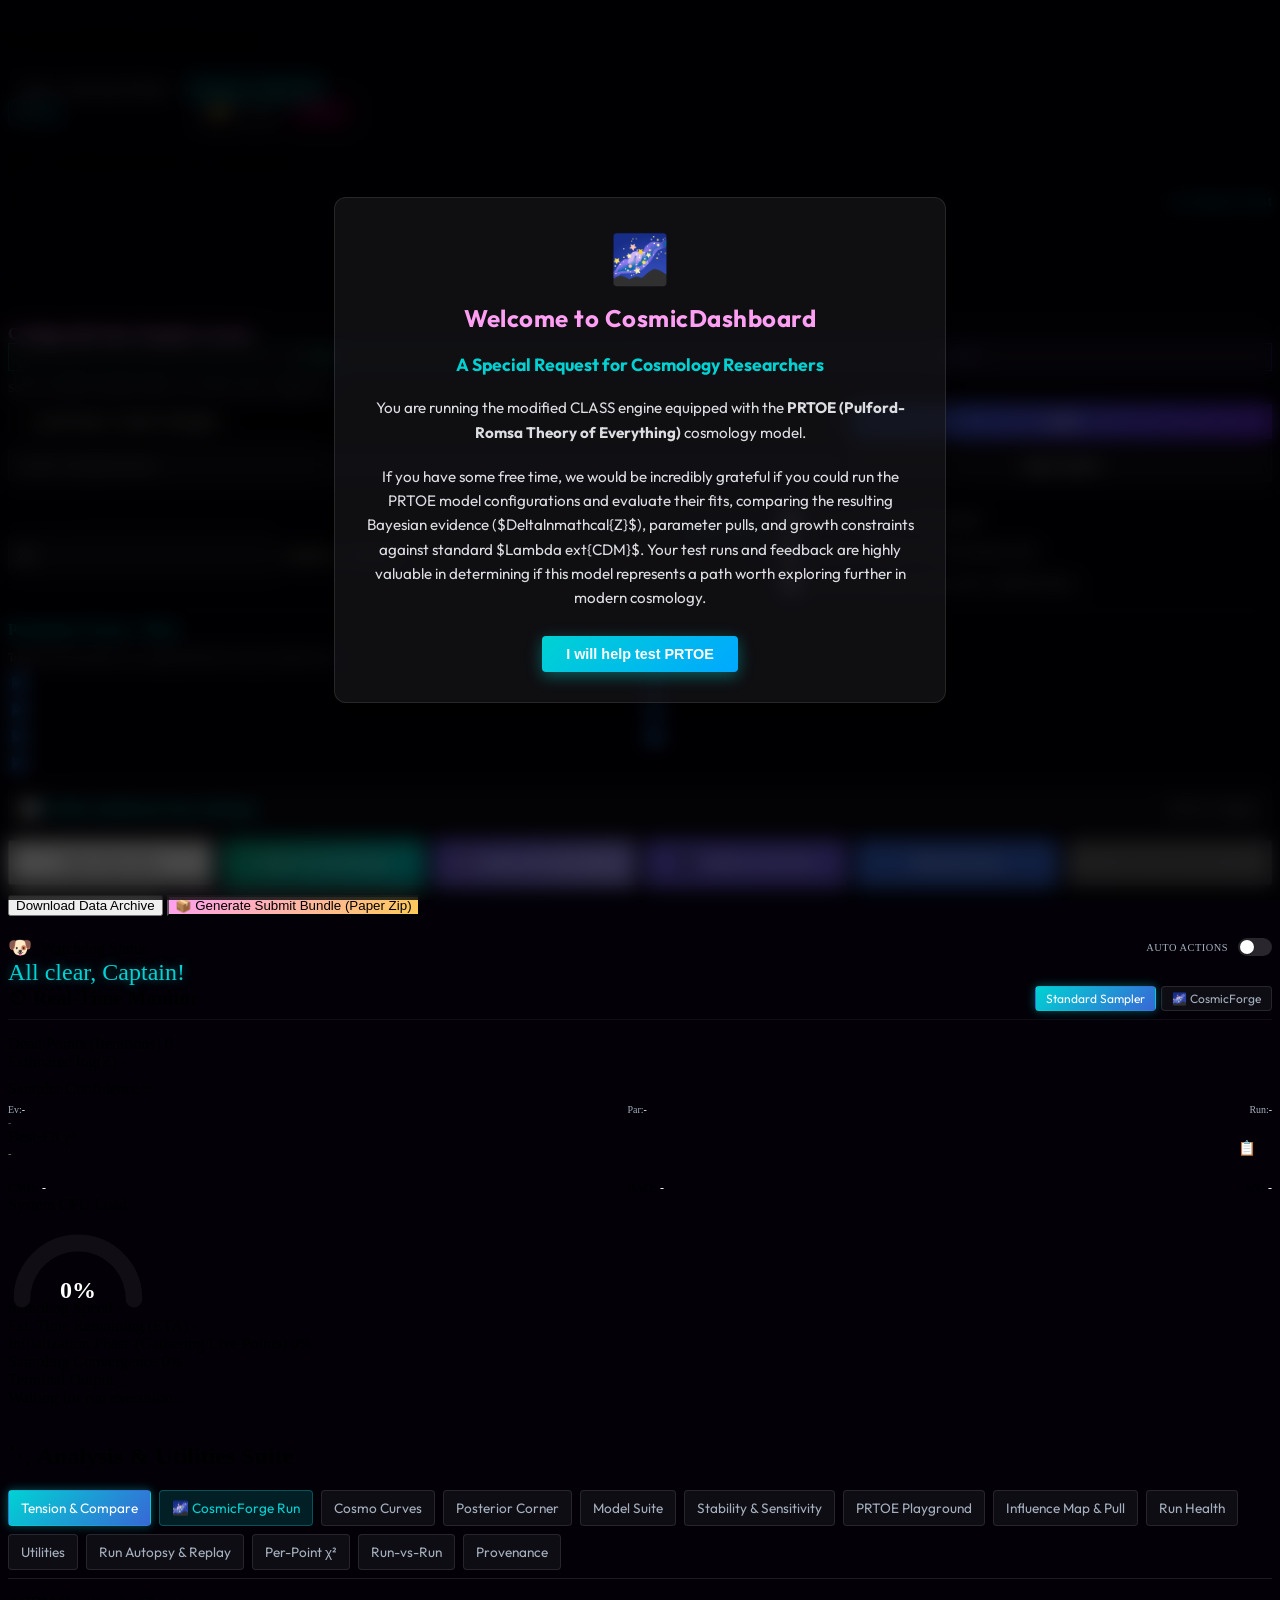
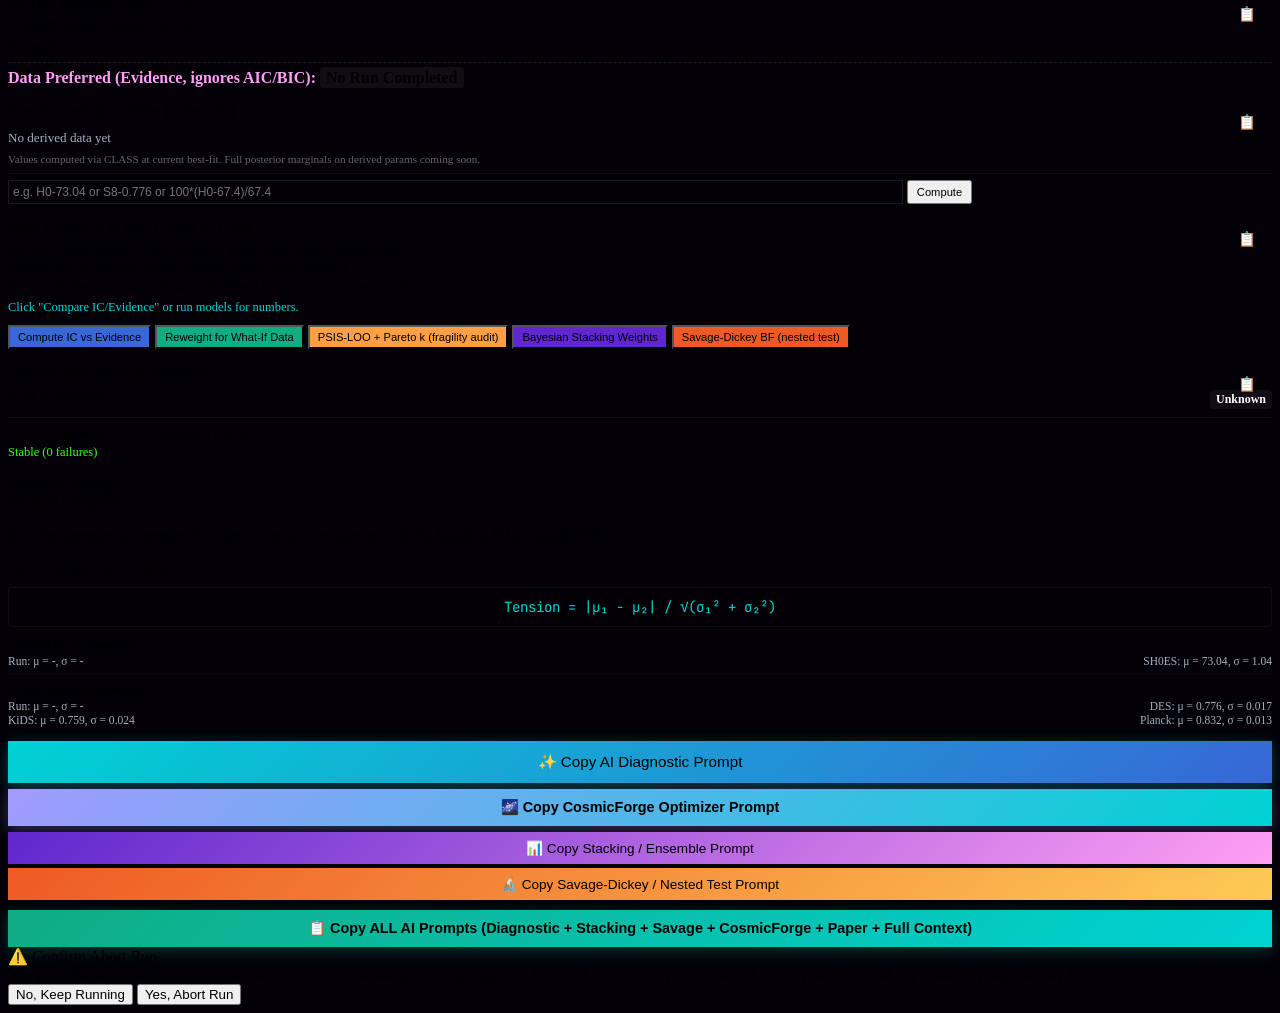
==== commit b03303da: "Archive: PRTOE perturbation fixes and improvements\n\n- Fixed PRTOE perturbation initialization (add" ====
--- a/cosmic_dashboard/frontend/index.html
+++ b/cosmic_dashboard/frontend/index.html
@@ -188,6 +188,11 @@
                 <!-- Configurable Run Template System -->
                 <div class="control-group" id="template-system-section" style="margin-top: 15px; border-top: 1px solid rgba(255,255,255,0.05); padding-top: 10px;">
                     <label style="font-weight: bold; margin-bottom: 8px; color: #ff9ff3;">Configurable Run Template System</label>
+                    <!-- Quick Toggle: LCDM vs PRTOE -->
+                    <div style="display: flex; gap: 4px; margin-bottom: 8px; flex-wrap: wrap;">
+                        <button class="btn" id="btn-toggle-lcdm" style="flex: 1; padding: 6px; font-size: 0.75rem; background: rgba(255,255,255,0.05); border: 1px solid #10ac84; color: #10ac84; min-width: 80px;" title="Quick-load ΛCDM Baseline">ΛCDM</button>
+                        <button class="btn" id="btn-toggle-prtoe" style="flex: 1; padding: 6px; font-size: 0.75rem; background: rgba(255,255,255,0.05); border: 1px solid #6c5ce7; color: #6c5ce7; min-width: 80px;" title="Quick-load PRTOE Standard">PRTOE</button>
+                    </div>
                     <p style="font-size: 0.72rem; color: #a4b0be; margin-bottom: 10px;">Select pre-defined standard models or save/load custom configurations.</p>
                     <div style="display: flex; gap: 8px; margin-bottom: 10px;">
                         <select id="select-config-template" style="flex: 2; padding: 8px; border-radius: 4px; background: rgba(0,0,0,0.3); border: 1px solid rgba(255,255,255,0.1); color: #fff; font-size: 0.82rem;">
@@ -224,7 +229,7 @@
                     </div>
                     <div style="flex: 2; display: flex; flex-direction: column; gap: 8px; margin-top: 10px;">
                         <div style="display: flex; align-items: center; gap: 10px;">
-                            <input type="checkbox" id="check-autorebuild" checked style="width: 18px; height: 18px;">
+                            <input type="checkbox" id="check-autorebuild" style="width: 18px; height: 18px;">
                             <label style="margin: 0; cursor: pointer; color: #a4b0be; font-size: 0.9rem;" for="check-autorebuild">Auto-rebuild CLASS Engine</label>
                         </div>
                         <div style="display: flex; align-items: center; gap: 10px;">
@@ -324,8 +329,8 @@
                             <span style="font-size: 0.65rem; color: #a4b0be; text-transform: uppercase; letter-spacing: 0.5px; margin-right: 2px;">Auto Actions</span>
                             <label style="position: relative; display: inline-block; width: 34px; height: 18px; cursor: pointer;" title="Toggle automated prior boundary recovery & restarts">
                                 <input type="checkbox" id="toggle-auto-watchdog" style="opacity: 0; width: 0; height: 0;">
-                                <span class="slider" style="position: absolute; cursor: pointer; top: 0; left: 0; right: 0; bottom: 0; background-color: #10ac84; transition: 0.2s; border-radius: 9px;"></span>
-                                <span class="slider-handle" style="position: absolute; content: ''; height: 14px; width: 14px; left: 18px; bottom: 2px; background-color: white; transition: 0.2s; border-radius: 50%; box-shadow: 0 1px 2px rgba(0,0,0,0.3);"></span>
+                                <span class="slider" style="position: absolute; cursor: pointer; top: 0; left: 0; right: 0; bottom: 0; background-color: rgba(255,255,255,0.15); transition: 0.2s; border-radius: 9px;"></span>
+                                <span class="toggle-handle" style="position: absolute; content: ''; height: 14px; width: 14px; left: 2px; bottom: 2px; background-color: white; transition: 0.2s; border-radius: 50%; box-shadow: 0 1px 2px rgba(0,0,0,0.3);"></span>
                             </label>
                         </div>
                     </div>
@@ -381,6 +386,7 @@
                         <div class="stat-card" style="position: relative;">
                             <button class="copy-btn" id="btn-copy-bestfit" title="Copy best-fit parameters" style="position: absolute; top: 10px; right: 10px; background: none; border: none; color: #a4b0be; cursor: pointer; font-size: 0.9rem; padding: 2px 6px; border-radius: 4px; transition: all 0.2s ease;">📋</button>
                             <span class="stat-label">Best-Fit &chi;&sup2;</span>
+                            <div id="stat-chi2-file" style="font-size: 0.65rem; color: #84817a; font-family: var(--font-mono); margin-top: 2px; white-space: nowrap; overflow: hidden; text-overflow: ellipsis;">-</div>
                             <span class="stat-value highlight-neon" id="stat-chi2">-</span>
                             <div style="display: flex; justify-content: space-between; font-size: 0.75rem; color: var(--text-secondary); margin-top: 4px; font-family: var(--font-mono);">
                                 <span>CMB:<span id="stat-chi2-cmb" style="color:#fff; margin-left:4px">-</span></span>
@@ -443,6 +449,7 @@
                         </div>
                         <div class="stat-card" style="position: relative;">
                             <span class="stat-label">Best-Fit &chi;&sup2;</span>
+                            <div id="opt-stat-chi2-file" style="font-size: 0.65rem; color: #84817a; font-family: var(--font-mono); margin-top: 2px; white-space: nowrap; overflow: hidden; text-overflow: ellipsis;">-</div>
                             <span class="stat-value highlight-neon" id="opt-stat-chi2">-</span>
                             <div style="display: flex; justify-content: space-between; font-size: 0.75rem; color: var(--text-secondary); margin-top: 4px; font-family: var(--font-mono);">
                                 <span>CMB:<span id="opt-stat-chi2-cmb" style="color:#fff; margin-left:4px">-</span></span>
